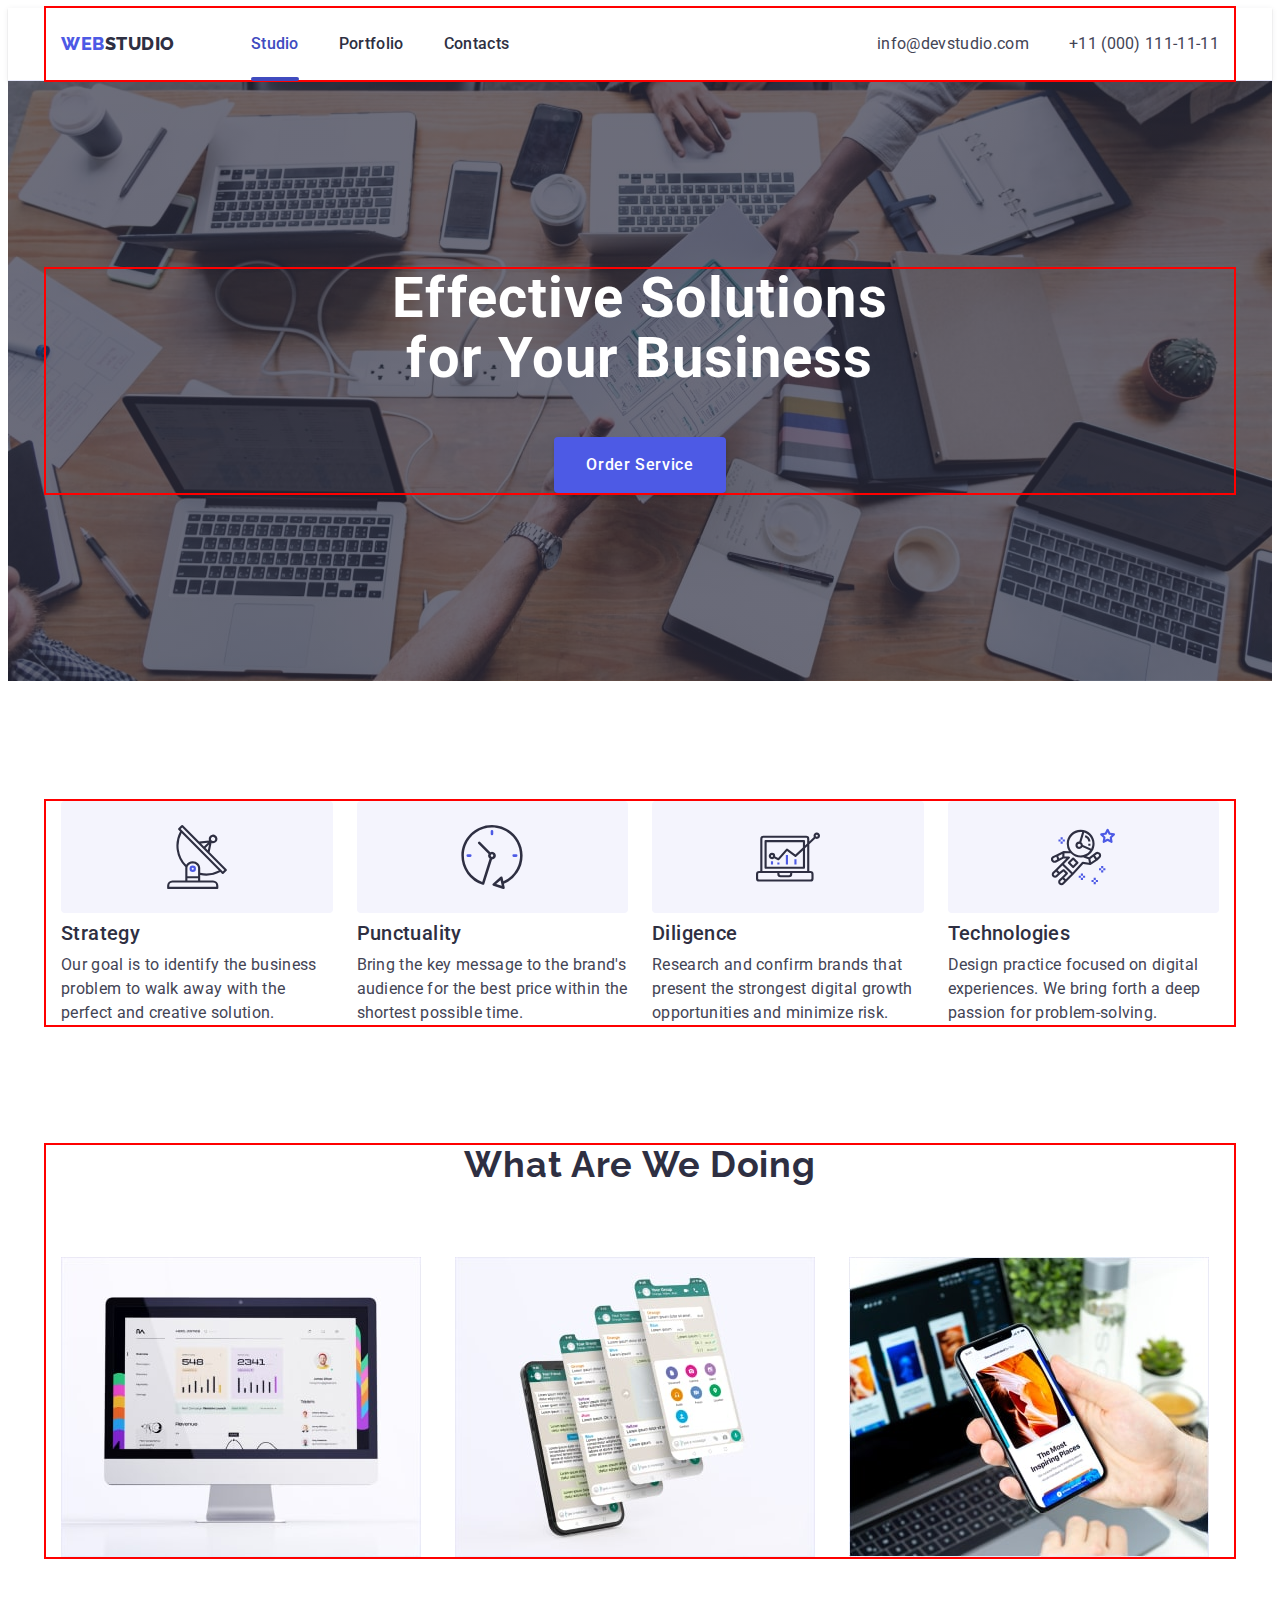
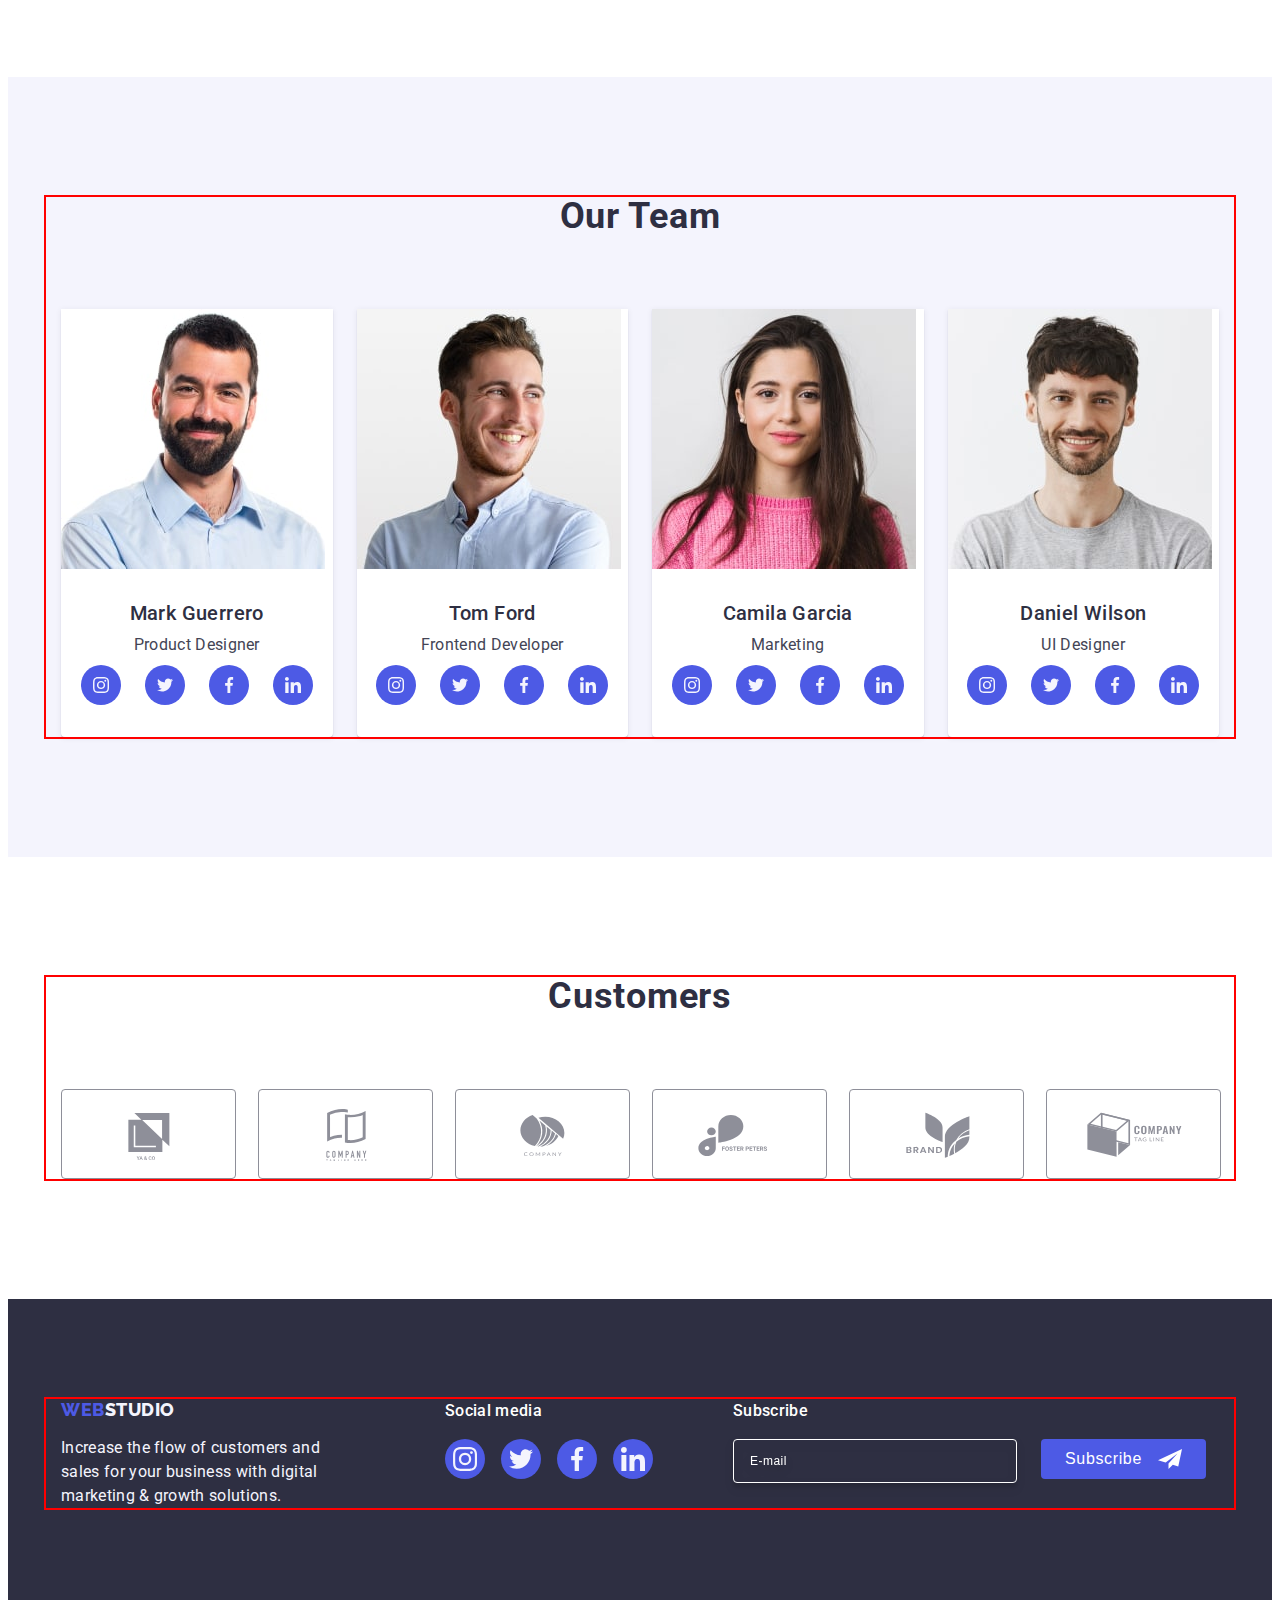
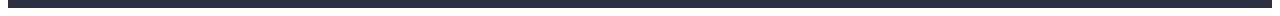
==== index.html @ 49666392 "6d/z" ====
<!DOCTYPE html>
<html lang="en">
  <head>
    <meta charset="UTF-8" />
    <meta name="viewport" content="width=device-width, initial-scale=1.0" />
    <title>WebStudio</title>
    <link
      rel="stylesheet"
      href="https://cdnjs.cloudflare.com/ajax/libs/modern-normalize/2.0.0/modern-normalize.min.css"
      integrity="sha512-4xo8blKMVCiXpTaLzQSLSw3KFOVPWhm/TRtuPVc4WG6kUgjH6J03IBuG7JZPkcWMxJ5huwaBpOpnwYElP/m6wg=="
      crossorigin="anonymous"
      referrerpolicy="no-referrer"
    />
    <link rel="preconnect" href="https://fonts.googleapis.com" />
    <link rel="preconnect" href="https://fonts.gstatic.com" crossorigin />
    <link
      href="https://fonts.googleapis.com/css2?family=Raleway:wght@800&family=Roboto:wght@400;500;700;900&display=swap"
      rel="stylesheet"
    />
    <link rel="stylesheet" href="./css/styles.css" />
  </head>
  <body>
    <header class="header">
      <div class="container header-conteiner">
        <nav class="header-navigation">
          <a href="./index.html" class="header-logo link">Web<span class="header-logo-accent">Studio</span></a>
          <ul class="header-menu-list list">
            <li class="header-menu-item navigation">
              <a class="header-menu-link link current" href="./index.html">Studio</a>
            </li>
            <li class="header-menu-item">
              <a class="header-menu-link-two link" href="./portfolio.html">Portfolio</a>
            </li>
            <li class="header-menu-item">
              <a class="header-menu-link-two link" href="">Contacts</a></li>
          </ul>
        </nav>
        <address class="header-address">
          <ul class="header-address-list list">
            <li><a class="header-address-link link" href="mailto:info@devstudio.com">info@devstudio.com</a></li>
            <li><a class="header-address-link link" href="tel:+110001111111">+11 (000) 111-11-11</a></li>
          </ul>
        </address>
      </div>
    </header>
    <main>
      <section class="hero">
        <div class="container">
            <h1 class="hero-title">Effective Solutions for Your Business</h1>
            <button type="button" class="hero-btn" data-modal-open>Order Service</button>
        </div>
      </section>
      <section class="advantages">
        <div class="container">
          <h2 class="visually-hidden">Advantages</h2>
          <ul class="advantages-list list">
            <li class="advantages-item">
              <div class="advantages-item-top">
                <svg class="advantages-item-icon" width="64" height="64">
                  <use href="./images/icons.svg#icon-antenna-1"></use>
                </svg>
              </div>
              <h3 class="advantages-subtitle">Strategy</h3>
              <p class="advantages-item-text">
                Our goal is to identify the business problem to walk away with
                the perfect and creative solution.
              </p>
            </li>
            <li class="advantages-item">
              <div class="advantages-item-top">
                <svg class="advantages-item-icon" width="64" height="64">
                  <use href="./images/icons.svg#icon-clock-1"></use>
                </svg>
              </div>
                <h3 class="advantages-subtitle">Punctuality</h3>
                <p class="advantages-item-text">
                  Bring the key message to the brand's audience for the best
                  price within the shortest possible time.
                </p>
            </li>
            <li class="advantages-item">
              <div class="advantages-item-top">
                <svg class="advantages-item-icon" width="64" height="64">
                  <use href="./images/icons.svg#icon-diagram-1"></use>
                </svg>
              </div> 
                <h3 class="advantages-subtitle">Diligence</h3>
                <p class="advantages-item-text">
                  Research and confirm brands that present the strongest digital
                  growth opportunities and minimize risk.
                </p>    
            </li>
            <li class="advantages-item">
              <div class="advantages-item-top">
                <svg class="advantages-item-icon" width="64" height="64">
                  <use href="./images/icons.svg#icon-astronaut-1"></use>
                </svg> 
              </div>
                <h3 class="advantages-subtitle">Technologies</h3>
                <p class="advantages-item-text">
                  Design practice focused on digital experiences. We bring forth a
                  deep passion for problem-solving.
                </p>
            </li>          
          </ul>
        </div>
      </section>
      <section class="portfolio">
        <div class="container">
          <h2 class="portfolio-title">What are we doing</h2>
          <ul class="portfolio-list list">
            <li class="portfolio-item">
              <img
                class="portfolio-img"
                src="./images/computer.jpg"
                alt="computer"
                width="360"
                height="300"
              />
            </li>
            <li class="portfolio-item">
              <img
                class="portfolio-img link"
                src="./images/phone.jpg"
                alt="phone"
                width="360"
                height="300"
              />
            </li>
            <li class="portfolio-item">
              <img
                class="portfolio-img"
                src="./images/laptop.jpg"
                alt="laptop"
                width="360"
                height="300"
              />
            </li>
          </ul>
        </div>
      </section>
      <section class="team">
        <div class="container">
          <h2 class="team-title">Our Team</h2>
          <ul class="team-list list">
            <li class="team-item">
              <img
                class="team-img"
                src="./images/worker-img-1.jpg"
                alt="Mark Guerrero"
                width="264"
                height="260"
              />
              <div class="team-conteiner">
                <h3 class="team-subtitle">Mark Guerrero</h3>
                <p class="team-item-text">Product Designer</p>
                <ul class="team-social-top">
                  <li class="team-social-item list">
                    <a class="team-social-link" href="https://www.instagram.com/">
                      <svg class="team-social-icon" width="16" height="16">
                        <use href="./images/icons.svg#icon-instagram-2"></use>
                      </svg>
                    </a>
                  </li>
                  <li class="team-social-item list">
                    <a class="team-social-link" href="https://www.twitter.com/">
                      <svg class="team-social-icon" width="16" height="16">
                        <use href="./images/icons.svg#icon-twitter-1"></use>
                      </svg>
                    </a>
                  </li>
                  <li class="team-social-item list">
                    <a class="team-social-link" href="https://www.facebook.com/">
                      <svg class="team-social-icon" width="16" height="16">
                        <use href="./images/icons.svg#icon-facebook-1"></use>
                      </svg>
                    </a>
                  </li>
                  <li class="team-social-item list">
                    <a class="team-social-link" href="https://www.linkedin.com/">
                      <svg class="team-social-icon" width="16" height="16">
                        <use href="./images/icons.svg#icon-linkedin-1"></use>
                      </svg>
                    </a>
                  </li>
                </ul>
              </div>
            </li>
            <li class="team-item">
              <img
                class="team-img"
                src="./images/worker-img-2.jpg"
                alt="Tom Ford"
                width="264"
                height="260"
              />
              <div class="team-conteiner">
                <h3 class="team-subtitle">Tom Ford</h3>
                <p class="team-item-text">Frontend Developer</p>
                 <ul class="team-social-top">
                  <li class="team-social-item list">
                    <a class="team-social-link" href="https://www.instagram.com/">
                      <svg class="team-social-icon" width="16" height="16">
                        <use href="./images/icons.svg#icon-instagram-2"></use>
                      </svg>
                    </a>
                  </li>
                  <li class="team-social-item list">
                    <a class="team-social-link" href="https://www.twitter.com/">
                      <svg class="team-social-icon" width="16" height="16">
                        <use href="./images/icons.svg#icon-twitter-1"></use>
                      </svg>
                    </a>
                  </li>
                  <li class="team-social-item list">
                    <a class="team-social-link" href="https://www.facebook.com/">
                      <svg class="team-social-icon" width="16" height="16">
                        <use href="./images/icons.svg#icon-facebook-1"></use>
                      </svg>
                    </a>
                  </li>
                  <li class="team-social-item list">
                    <a class="team-social-link" href="https://www.linkedin.com/">
                      <svg class="team-social-icon" width="16" height="16">
                        <use href="./images/icons.svg#icon-linkedin-1"></use>
                      </svg>
                    </a>
                  </li>
                </ul>
              </div>
            </li>
            <li class="team-item">
              <img
                class="team-img"
                src="./images/worker-img-3.jpg"
                alt="Camila Garcia"
                width="264"
                height="260"
              />
              <div class="team-conteiner">
                <h3 class="team-subtitle">Camila Garcia</h3>
                <p class="team-item-text">Marketing</p>
                <ul class="team-social-top">
                  <li class="team-social-item list">
                    <a class="team-social-link" href="https://www.instagram.com/">
                      <svg class="team-social-icon" width="16" height="16">
                        <use href="./images/icons.svg#icon-instagram-2"></use>
                      </svg>
                    </a>
                  </li>
                  <li class="team-social-item list">
                    <a class="team-social-link" href="https://www.twitter.com/">
                      <svg class="team-social-icon" width="16" height="16">
                        <use href="./images/icons.svg#icon-twitter-1"></use>
                      </svg>
                    </a>
                  </li>
                  <li class="team-social-item list">
                    <a class="team-social-link" href="https://www.facebook.com/">
                      <svg class="team-social-icon" width="16" height="16">
                        <use href="./images/icons.svg#icon-facebook-1"></use>
                      </svg>
                    </a>
                  </li>
                  <li class="team-social-item list">
                    <a class="team-social-link" href="https://www.linkedin.com/">
                      <svg class="team-social-icon" width="16" height="16">
                        <use href="./images/icons.svg#icon-linkedin-1"></use>
                      </svg>
                    </a>
                  </li>
                </ul>
              </div>
            </li>
            <li class="team-item">
              <img
                class="team-img"
                src="./images/worker-img-4.jpg"
                alt="Daniel Wilson"
                width="264"
                height="260"
              />
              <div class="team-conteiner">
                <h3 class="team-subtitle">Daniel Wilson</h3>
                <p class="team-item-text">UI Designer</p>
                <ul class="team-social-top">
                  <li class="team-social-item list">
                    <a class="team-social-link" href="https://www.instagram.com/">
                      <svg class="team-social-icon" width="16" height="16">
                        <use href="./images/icons.svg#icon-instagram-2"></use>
                      </svg>
                    </a>
                  </li>
                  <li class="team-social-item list">
                    <a class="team-social-link" href="https://www.twitter.com/">
                      <svg class="team-social-icon" width="16" height="16">
                        <use href="./images/icons.svg#icon-twitter-1"></use>
                      </svg>
                    </a>
                  </li>
                  <li class="team-social-item list">
                    <a class="team-social-link" href="https://www.facebook.com/">
                      <svg class="team-social-icon" width="16" height="16">
                        <use href="./images/icons.svg#icon-facebook-1"></use>
                      </svg>
                    </a>
                  </li>
                  <li class="team-social-item list">
                    <a class="team-social-link" href="https://www.linkedin.com/">
                      <svg class="team-social-icon" width="16" height="16">
                        <use href="./images/icons.svg#icon-linkedin-1"></use>
                      </svg>
                    </a>
                  </li>
                </ul>
              </div>
            </li>
          </ul>
        </div>
      </section>
      <section class="customers">
        <div class="container">
          <h2 class="customers-title">Customers</h2>
          <ul class="customers-list list">
            <li class="customers-item">
              <a class="customers-item-top" href="">
                <svg class="customers-item-icon" width="104" height="56">
                  <use href="./images/icons.svg#icon-Logo-1"></use>
                </svg>
              </a>
            </li>
            <li class="customers-item">
              <a class="customers-item-top" href="">
                <svg class="customers-item-icon" width="104" height="56">
                  <use href="./images/icons.svg#icon-Logo-2"></use>
                </svg>
              </a>
            </li>
            <li class="customers-item">
              <a class="customers-item-top" href="">
                <svg class="customers-item-icon" width="104" height="56">
                  <use href="./images/icons.svg#icon-Logo-3"></use>
                </svg>
              </a>
            </li>
            <li class="customers-item">
              <a class="customers-item-top" href="">
                <svg class="customers-item-icon" width="104" height="56">
                  <use href="./images/icons.svg#icon-Logo-4"></use>
                </svg>
              </a>
            </li>
            <li class="customers-item">
              <a class="customers-item-top" href="">
                <svg class="customers-item-icon" width="104" height="56">
                  <use href="./images/icons.svg#icon-Logo-5"></use>
                </svg>
              </a>
            </li>
            <li class="customers-item">
              <a class="customers-item-top" href="">
                <svg class="customers-item-icon" width="104" height="56">
                  <use href="./images/icons.svg#icon-Logo-6"></use>
                </svg>
              </a>
            </li>                   
          </ul>
        </div>
      </section>
    </main>
    <footer class="footer">
      <div class="footer-conteiner">
        <div class="footer-container-one"> 
          <a href="./index.html" class="footer-logo link"
            >Web<span class="footer-logo-accent">Studio</span></a
          >
          <p class="footer-text">
            Increase the flow of customers and sales for your business with
            digital marketing & growth solutions.
          </p> 
        </div>
          <div class="footer-conteiner-two">
            <p class="footer-title-social">Social media</p>
            <ul class="footer-social-list list">
              <li class="footer-social-item">
                <a class="footer-social-link link" href="">
                  <svg class="footer-imag-icon" width="24" height="24">
                    <use href="./images/icons.svg#icon-instagram-2"></use>
                  </svg>
                </a>
              </li>
              <li class="footer-social-item">
                <a class="footer-social-link link" href="">
                  <svg class="footer-imag-icon" width="24" height="24">
                    <use href="./images/icons.svg#icon-twitter-1"></use>
                  </svg>
                </a>
              </li>
              <li class="footer-social-item">
                <a class="footer-social-link link" href="">
                  <svg class="footer-imag-icon" width="24" height="24">
                    <use href="./images/icons.svg#icon-facebook-1"></use>
                  </svg>
                </a>
              </li>
              <li class="footer-social-item">
                <a class="footer-social-link link" href="">
                  <svg class="footer-imag-icon" width="24" height="24">
                    <use href="./images/icons.svg#icon-linkedin-1"></use>
                  </svg>
                </a>
              </li>
            </ul>
          </div> 
          <div class="footer-conteiner-form">
            <p class="footer-form-text">Subscribe</p> 
            <form class="footer-form">
              <label aria-label="footer email input" class="footer-input-label">
                <input type="email"
                name="footer-mail"
                class="footer-input"
                placeholder="E-mail" /></label>
              <button type="submit" class="footer-btn">Subscribe
                <svg class="footer-btn-icon" width="24" height="24">
                  <use href="./images/icons.svg#icon-Frame-3"></use>
                </svg> 
              </button>
            </form> 
          </div>     
      </div>
    </footer>
    <div class="backdrow is-hidden" data-modal>
      <div class="modal">
        <button type="button" class="modal-close-btn" data-modal-close>
          <svg class="close-icon" width="8" height="8">
            <use href="./images/icons.svg#icons-close-black"></use>
          </svg>
        </button>
        <p class="modal-title">Leave your contacts and we will call you back</p>
        <form action="#" class="modal-form">
          <div class="modal-field">
            <label for="user-name" class="modal-label">Name</label> 
            <div class="modal-input-wrap">
                <input 
                  type="text" 
                  class="modal-input" 
                  name="user-name" 
                  placeholder="Name" 
                  required
                  minlength="2"
                  maxlength="10"
                  id="user-name"
                  />
                  <svg class="modal-icon" width="18" height="24">
                    <use href="./images/icons.svg#icon-person-black-18dp-1"></use>
                  </svg>
              </div>
          </div>
          <div class="modal-field">
            <label for="user-phone" class="modal-label">Phone</label>
            <div class="modal-input-wrap">
                <input 
                  type="tel" 
                  class="modal-input" 
                  name="user-phone"
                  placeholder="Phone" 
                  required
                  minlength="2"
                  maxlength="10"
                  id="user-phone"
                  />
                  <svg class="modal-icon" width="18" height="24">
                    <use href="./images/icons.svg#icon-phone-black-18dp-1"></use>
                  </svg>
             </div>
         </div>
         <div class="modal-field">
            <label for="user-email" class="modal-label">Email</label>
              <div class="modal-input-wrap">
                <input 
                  type="email" 
                  class="modal-input"
                  name="user-email"
                  placeholder="Email" 
                  required
                  minlength="2"
                  maxlength="10"
                  id="user-email"  
                  />
                  <svg class="modal-icon" width="18" height="24">
                    <use href="./images/icons.svg#icon-email-black-18dp-1"></use>
                  </svg>
              </div>
          </div>
          <div class="modal-field-textarea">
            <label for="user-comment" class="modal-label">Comment</label>
              <textarea 
                name="user-comment" 
                id="user-comment" 
                class="modal-comment" 
                placeholder="Text input"></textarea>
          </div>
          <div class="modal-field-checkbox">
            <input
            type="checkbox"
            id="user-privacy"
            name="user-privacy" 
            value="true"
            class="modal-check visually-hidden"
            />
            <label for="user-privacy" class="modal-check-text">
              <span class="modal-user-privacy-span">
                <svg class="check-icon" width="10" height="8">
                  <use href="./images/icons.svg#icon-Vector"></use>
                </svg>
              </span>
              I accept the terms and conditions of the <a href="" class="modal-check-link">Privacy Policy</a></label>
          </div>
          <button type="submit" class="modal-btn">Send</button>
        </form>
      </div>
    </div>
    <script src="./js/modal.js"></script>
  </body>
</html>
---- css/styles.css ----
:root {
  /* Fonts */
  --primary-font: "Roboto", sans-serif;
  --secondary-font: "Raleway", sans-serif;

  /* Colors */
  --iris-cl: #4d5ae5;
  --ocean-cl: #404bbf;
  --navy-blue-cl: #2e2f42;
  --green-cl: #31d0aa;
  --main-cl: #434455;
  --light-slate-cl: #8e8f99;
  --cornflower-cl: #e7e9fc;
  --cloud-cl: #f4f4fd;
  --navy-blue-modal-cl: #2e2f42;
  --grey-cl: #2e2f42;
  --white-cl: #ffffff;
  --dairy-cl: #fcfcfc;
}

body {
  font-family: var(--primary-font);
  color: var(--main-cl);
  background-color: var(--white-cl);
}

.link {
  text-decoration: none;
  color: currentColor;
}
.list {
  list-style-type: none;
}
p, h1, h2, h3, h4, h5, h6 {
  margin-top: 0;
  margin-bottom: 0;
}
img {
  display: block;
}
ul, ol {
  padding-left: 0;
  margin-top: 0;
  margin-bottom: 0;
}
/*! -------------STYLES--------------------------- */
.container {
  width: 100%;
  max-width: 1158px;
  padding-left: 15px;
  padding-right: 15px;
  margin: 0 auto;
  outline: 2px solid red;
}
/*! -------------HEADER--------------------------- */
.header {
 border-bottom: 1px solid var(--cornflower-cl);
 box-shadow: 0px 2px 1px rgba(46, 47, 66, 0.08), 0px 1px 1px rgba(46, 47, 66, 0.16), 0px 1px 6px rgba(46, 47, 66, 0.08); 
}
.header-navigation {
  display: flex;
  align-items: center;
}
.header-conteiner {
  display: flex;
  align-items: center;
}

.header-logo {
color: var(--iris-cl);
font-family: var(--secondary-font);
font-size: 18px;
font-weight: 800;
line-height: 1.17;
letter-spacing: 0.03em;
text-transform: uppercase;
margin-right: 76px;
}

.header-logo-accent {
color: var(--navy-blue-modal-cl);
}
.header-menu-list {
display: flex;
gap: 40px;
}
.header-menu-item {
}

.header-menu-link {
  color: var(--ocean-cl);
  font-size: 16px;
  font-weight: 500;
  line-height: 1.5;
  letter-spacing: 0.02em;
  padding-top: 24px;
  padding-bottom: 24px;
  display: block;
  position: relative;
  transition: color 250ms cubic-bezier(0.4, 0, 0.2, 1);
}
.header-menu-link-two {
  color: var(--grey-cl);
  font-size: 16px;
  font-weight: 500;
  line-height: 1.5;
  letter-spacing: 0.02em;
  padding-top: 24px;
  padding-bottom: 24px;
  display: block;
  position: relative;
  transition: color 250ms cubic-bezier(0.4, 0, 0.2, 1);
}

.current::after{
  content: "";
  position: absolute;
  left: 0;
  bottom: -1px;
  background-color: var(--ocean-cl);
  border-radius: 2px;
  width: 100%;
  height: 4px;
}
.current {
position: relative;
display: block;
color: var(-ocean-cl);
transition-property: color 250ms cubic-bezier(0.4, 0, 0.2, 1);
}

.header-menu-link:hover {
  color: var(--ocean-cl);
  }
.header-menu-link:focus {
    color: var(--ocean-cl);
  }

.header-address-link:hover {
color: var(--ocean-cl);
}
.header-address-link:focus {
  color: var(--ocean-cl);
}
.header-address {
  font-style: normal;
  margin-left: auto; 
}
.header-address-list {
  display: flex;
  gap: 40px;
}
.header-address-link {
  color: var(--slate-cl);
  font-size: 16px;
  line-height: 1.5;
  letter-spacing: 0.02em;
  transition: color 250ms cubic-bezier(0.4, 0, 0.2, 1);
}

/*! -------------HERO--------------------------- */

.hero {
  max-width: 1440px;
  margin: 0 auto;
  background-color: var(--navy-blue-modal-cl);
  padding: 188px 0px; 
  background-image: linear-gradient(rgba(46, 47, 66, 0.70), rgba(46, 47, 66, 0.70)), url(../images/hero-bg.jpg);
  background-repeat: no-repeat;
  background-position: center;
  background-size: cover;
}

.hero-title {
  color: var(--white-cl);
  text-align: center;
  font-size: 56px;
  line-height: 1.07;
  letter-spacing: 0.02em;
  margin-bottom: 48px;
  max-width: 496px;
  margin-right: auto;
  margin-left: auto;
}
.hero-btn {
  background-color: var(--iris-cl);
  color: var(--white-cl);
  font-family: var(--primary-font);
  font-size: 16px;
  font-weight: 500;
  line-height: 1.5;
  letter-spacing: 0.04em;
  cursor: pointer; 
  display: block;
  margin: 0 auto;
  padding: 16px 32px;
  border-radius: 4px;
  box-shadow: 0px 4px 4px 0px rgba(0, 0, 0, 0.15);
  border: none;
  min-width: 169px;
  transition: background-color 250ms cubic-bezier(0.4, 0, 0.2, 1);
}

.hero-btn:hover {
  background-color: var(--ocean-cl);
  }
  
.hero-btn:focus {
  background-color: var(--ocean-cl);
}

/*! -------------advantages--------------------------- */
.advantages {
  padding-top: 120px;
  padding-bottom: 120px;
}

.visually-hidden {
position: absolute;
width: 1px;
height: 1px;
margin: -1px;
border: 0;
padding: 0;
white-space: nowrap;
clip-path: inset(100%);
clip: rect(0 0 0 0);
overflow: hidden;
}

.advantages-list {
  display: flex;
  gap: 24px;
}
.advantages-item {
  width: calc((100% - 3 * 24px )/ 4); 
}
.advantages-item-top {
  width: 100%;
  height: 112px;
  display: flex;
  align-items: center;
  justify-content: center;
  border-radius: 4px;
  background: var(--cloud-cl);
  margin-bottom: 8px;
}
.advantages-subtitle {
  color: var(--navy-blue-modal-cl);
  font-size: 20px;
  font-weight: 500;
  line-height: 1.2;
  letter-spacing: 0.02em;
  margin-bottom: 8px;
}
.advantages-item-text {
  color: var(--slate-cl);
  font-size: 16px;
  font-weight: 400;
  line-height: 1.5;
  letter-spacing: 0.02em;
}
/*! -------------portfolio------------------------- */

.portfolio {
padding-bottom: 120px;
}
.portfolio-title {
  color: var(--navy-blue-modal-cl);
  text-align: center;
  font-family: var(--secondary-font);
  font-size: 36px;
  line-height: 1.11;
  letter-spacing: 0.02em;
  text-transform: capitalize;
  margin-bottom: 72px;
  margin-right: auto;
  margin-left: auto;
}
.portfolio-list {
  display: flex;
  gap: 24px;
  
}
.portfolio-item {
display: inline-flex;
flex-direction: column;
align-items: flex-start;
width: calc((100% - 2 * 24px )/ 3); 
}
.portfolio-img {
}

/*! -------------team------------------------- */
.team {
  background-color: var(--cloud-cl);
  padding-top: 120px;
  padding-bottom: 120px;
}
.team-title {
  color: var(--navy-blue-modal-cl);
  text-align: center;
  font-size: 36px;
  line-height: 1.11;
  letter-spacing: 0.02em;
  text-transform: capitalize;
  margin-bottom: 72px;
}
.team-list {
  display: flex;
  flex-wrap: wrap;
  gap: 24px;
}
.team-item {
  width: calc((100% - 3 * 24px )/ 4); 
  background-color: var(--white-cl);
  border-radius: 0px 0px 4px 4px;
  box-shadow: 0px 2px 1px 0px rgba(46, 47, 66, 0.08), 0px 1px 1px 0px rgba(46, 47, 66, 0.16), 0px 1px 6px 0px rgba(46, 47, 66, 0.08);
}
.team-img {

}

.team-conteiner {
  display: block;
  padding-top: 32px;
  padding-bottom: 32px;
}

.team-subtitle {
  color: var(--navy-blue-modal-cl);
  text-align: center;
  font-size: 20px;
  font-weight: 500;
  line-height: 1.2;
  letter-spacing: 0.02em;
  margin-bottom: 8px;
}
.team-item-text {
  color: var(--main-cl);
  text-align: center;
  font-size: 16px;
  line-height: 1.5;
  letter-spacing: 0.02em;
  margin-bottom: 8px;
}
.team-social-top {
  display: flex;
  flex-wrap: wrap;
  justify-content: center;
  gap: 24px;
}
.team-social-item {
  width: 40px;
  height: 40px;
}
.team-social-link {
  width: 100%;
  height: 100%;
  border-radius: 50%;
  display: flex;
  align-items: center;
  justify-content: center;
  background-color: var(--iris-cl);
  transition: background-color 250ms cubic-bezier(0.4, 0, 0.2, 1);
}
.team-social-link:hover,
.team-social-link:focus {
  background-color: var(--ocean-cl);
  }
.team-social-icon {
  fill: var(--cloud-cl);
}

/*! -------------customers------------------------- */
.customers {
  background-color: var(--white-cl);
  padding-top: 120px;
  padding-bottom: 120px;
}
.customers-title {
  color: var(--navy-blue-modal-cl);
  text-align: center;
  font-size: 36px;
  line-height: 1.11;
  letter-spacing: 0.02em;
  text-transform: capitalize;
  margin-bottom: 72px;
}
.customers-list {
  display: flex;
  flex-wrap: wrap;
  gap: 24px;
}

.customers-item {
  width: calc((100% - 5 * 24px )/ 6);
}
.customers-item-top {
  width: 100%;
  height: 88px;
  display: flex;
  align-items: center;
  justify-content: center;
  border-radius: 4px;
  border: 1px solid var(--light-slate-cl);
  color: var( --light-slate-cl);
  transition: border-color 250ms cubic-bezier(0.4, 0, 0.2, 1), color 250ms cubic-bezier(0.4, 0, 0.2, 1); 
}
.customers-item-top:hover,
.customers-item-top:focus {
 color: var(--ocean-cl); 
 border-color: var(--ocean-cl);
}

.customers-item-icon {
  flex-shrink: 0;
  fill: currentColor;
}

/*! -------------footer------------------------- */
.footer {
  background-color: var(--navy-blue-modal-cl);
  padding-top: 100px;
  padding-bottom: 100px;
}
.footer-conteiner {
  width: 100%;
  max-width: 1158px;
  padding-left: 15px;
  padding-right: 15px;
  margin: 0 auto;
  outline: 2px solid red;
  display: flex;
  align-items: baseline;
}

.footer-container-one{
  margin-right: 120px;
}

.footer-conteiner-two {
  margin-right: 80px;
}
.footer-conteiner-form {
}
.footer-form {
  display: flex;
  gap: 24px;
}

.footer-form-text {
color: var(--white-cl);
font-size: 16px;
font-weight: 500;
line-height: 1.5;
letter-spacing: 0.02em;
margin-bottom: 16px;
}
.footer-input-label {
}

.footer-input {
width: 264px;
height: 40px;
border-radius: 4px;
border: 1px solid var(--white, #FFF);
box-shadow: 0px 4px 4px 0px rgba(0, 0, 0, 0.15);
background-color: transparent;
font-size: 12px;
line-height: 1.5;
letter-spacing: 0.04em;
padding-left: 16px;
filter: drop-shadow(0px 4px 4px rgba(0, 0, 0, 0.15)); 
color: var(--white-cl);

}

.footer-input::placeholder {
color: var(--white-cl);
}
.footer-logo {
  color: var(--iris-cl);
  font-family: var(--secondary-font);
  font-size: 18px;
  font-style: normal;
  font-weight: 800;
  line-height: 1.17; 
  letter-spacing: 0.54px;
  text-transform: uppercase;
  max-width: 115px;
  display: inline-block;
  margin-bottom: 16px;
}
.footer-logo-accent {
  color: var(--cloud-cl);
}
.footer-text {
  color: var(--cloud-cl);
  font-size: 16px;
  line-height: 1.5;
  letter-spacing: 0.02em;
  max-width: 264px;
}
.footer-container-logo {
  display: flex;
}
.container-social {

}

.footer-title-social {
font-family: var(--primary-font);
font-size: 16px;
font-weight: 500;
line-height: 1.5;
letter-spacing: 0.02em;
color: var(--white-cl);
margin-bottom: 16px;
}

.footer-social-list {
  display: flex;
  gap: 16px;
}
.footer-social-item {
  width: 40px;
  height: 40px;
}
.footer-social-link {
  width: 100%;
  height: 100%;
  background-color: var(--iris-cl);
  border-radius: 50%;
  display: flex;
  align-items: center;
  justify-content: center;
  transition: background-color 250ms cubic-bezier(0.4, 0, 0.2, 1);
}
.footer-social-link:hover,
.footer-social-link:focus {
  background-color: var(--green-cl);
}
.footer-imag-icon {
  fill: var(--cloud-cl);
}

.footer-btn {
  min-width: 165px;
  height: 40px;
  border-radius: 4px;
  background-color: var(--iris-cl); 
  color: var(--white-cl);
  display: inline-flex;
  padding: 8px 24px;
  justify-content: center;
  align-items: center;
  font-size: 16px;
  font-weight: 500;
  line-height: 1.5;
  letter-spacing: 0.04em;
  cursor: pointer;
  border: none;
}
.footer-btn-icon {
  margin-left: 16px;
  fill: var(--white-cl);
}
/*! -------------portf------------------------- */

.portf {
  padding: 96px 0 120px 0;
}
.portf-list {
  display: flex;
  justify-content: center; 
  gap: 24px;
  margin-bottom: 72px;
}
.portfolio-list-style-last {
  margin-right: 0px;
}

.portf-btn-one {
background-color: var(--cloud-cl);
color: var( --iris-cl);
text-align: center;
font-family: var(--primary-font);
font-size: 16px;
font-weight: 500;
line-height: 1.5;
letter-spacing: 0.04em;
cursor: pointer;
padding-top: 12px; 
padding-bottom: 12px; 
padding-left: 24px; 
padding-right: 24px;
border: 1px solid var(--cornflower-cl);
transition: color 250ms cubic-bezier(0.4, 0, 0.2, 1), background-color 250ms cubic-bezier(0.4, 0, 0.2, 1), border-color 250ms cubic-bezier(0.4, 0, 0.2, 1), box-shadow 250ms cubic-bezier(0.4, 0, 0.2, 1);
}
.portf-btn-one:hover {
  color: var(--white-cl);
  background-color: var(--ocean-cl);
  border: 1px solid transparent;
  box-shadow: 0px 3px 1px rgba(0, 0, 0, 0.1), 0px 2px 1px rgba(0, 0, 0, 0.08), 0px 2px 2px rgba(0, 0, 0, 0.12);
  }
.portf-btn-one:focus {
  color: var(--white-cl);
  background-color: var(--ocean-cl);
  border: 1px solid transparent;
  border-radius: 4px;
  box-shadow: 0px 3px 1px rgba(0, 0, 0, 0.1), 0px 2px 1px rgba(0, 0, 0, 0.08), 0px 2px 2px rgba(0, 0, 0, 0.12);
  }

.portf-list-nty {
  display: flex;
  flex-wrap: wrap;
  gap: 48px 24px;
}
.portf-item-conteiner {
  width: calc((100% - 2 * 24px )/ 3);
}
.portf-item {
  display: block;
  transition: box-shadow 250ms cubic-bezier(0.4, 0, 0.2, 1);
}
.portf-item-cover-wrap {
  position: relative;
  overflow: hidden;
}
.portf-img {
  text-align: center;
  transition: box-shadow 250ms cubic-bezier(0.4, 0, 0.2, 1);
}
.portf-item-cover-text {
color: var(--cloud-cl);
font-size: 16px;
line-height: 1.5;
letter-spacing: 0.02em;
position: absolute;
top: 0;
padding: 40px 32px;
background-color: var(--iris-cl);
height: 100%;
transform: translateY(100%); 
transition: transform 250ms cubic-bezier(0.4, 0, 0.2, 1);
}

.portf-item:hover .portf-item-cover-text,
.portf-item:focus .portf-item-cover-text {
  transform: translateY(0%);
}

.portf-item:hover,
.portf-item:focus {
  box-shadow: 0px 1px 6px rgba(46, 47, 66, 0.08), 0px 1px 1px rgba(46, 47, 66, 0.16), 0px 2px 1px rgba(46, 47, 66, 0.08); 
}

.portf-subtitle {
background-color: var(--white-cl);
color: var(--grey-cl);
font-family: var(--primary-font);
font-size: 20px;
font-weight: 500;
line-height: 1.2;
letter-spacing: 0.02em;
text-align: left;
margin-bottom: 8px;
}
.portf-item-text {
background-color: var(--white-cl); 
color: var(--main-cl);
font-size: 16px;
line-height: 1.5; 
letter-spacing: 0.02em;
text-align:nleft;
}
.conteiner-portf-item {
  display: block;
  padding: 32px 16px;
  border: 1px solid var(--cornflower-cl);
  border-top: none;
}

/*! -------------modal------------------------- */
.backdrow {
  position: fixed;
  width: 100%;
  height: 100%;
  background-color: rgba(46, 47, 66, 0.4);
  top: 0;
  transition: opacity 250ms cubic-bezier(0.4, 0, 0.2, 1), visibility 250ms cubic-bezier(0.4, 0, 0.2, 1);
}
.close-icon {
  fill: var(--navy-blue-cl);
  transition: transform ;
}

.backdrow.is-hidden .modal {
  transform:  translate(-50%, -50%) scale(0);
}
.modal {
  width: 408px;
  min-height: 584px;
  background-color: var(--dairy-cl);
  border-radius: 4px;
  position: absolute;
  top: 50%;
  left: 50%;
  box-shadow: 0px 1px 1px rgba(0, 0, 0, 0.14), 0px 1px 3px rgba(0, 0, 0, 0.12), 0px 2px 1px rgba(0, 0, 0, 0.2);
  transform: translate(-50%, -50%) scale(1);
  transition: transform 250ms cubic-bezier(0.4, 0, 0.2, 1);
  padding: 72px 24px 24px 24px;
}
.modal-title {  
margin-bottom: 16px;
color: var(--navy-blue-cl);
text-align: center;
font-size: 16px;
font-weight: 500;
line-height: 1.5;
letter-spacing: 0.02em;
}
.modal-form {
}
.modal-field {
   margin-bottom: 8px;
}
.modal-field-textarea {
  margin-bottom: 16px;
}

.modal-field-checkbox {
  margin-bottom: 24px;
}
.modal-input {
  width: 100%;
  height: 40px;
  background-color: transparent;
  border-radius: 4px;
  border: 1px solid var(--navy-blue-modal-cl, rgba(46, 47, 66, 0.40));
  padding-left: 38px;
  padding-right: 24px;
  outline: transparent;
  transition: border-color 250ms cubic-bezier(0.4, 0, 0.2, 1); 
  border: 1px solid rgba(46, 47, 66, 0.4); 
}
.modal-input:focus {
  border-color: var(--iris-cl);
}
.modal-input:focus + .modal-icon {
  fill: var(--iris-cl);
}
.modal-label {
color: var(--light-slate-cl);
font-size: 12px;
line-height: 1.17; 
letter-spacing: 0.04em;
width: 34px;
height: 14px;
margin-bottom: 4px;
display: block;
}
.modal-input-wrap {
  position: relative;
}
.modal-icon {
  fill: var(--navy-blue-cl);
  position: absolute;
  left: 16px;
  top: 50%;
  transform: translateY(-50%);
  transition: fill 250ms cubic-bezier(0.4, 0, 0.2, 1);
}
.modal-comment {
  width: 100%;
  height: 120px;
  background-color: transparent;
  border-radius: 4px;
  padding: 8px 16px;
  outline: transparent;
  transition: border-color 250ms cubic-bezier(0.4, 0, 0.2, 1);  
  resize: none;
  font-size: 12px;
  line-height: 1.17;
  letter-spacing: 0.04em;
  color: rgba(46, 47, 66, 0.4);
  border: 1px solid rgba(46, 47, 66, 0.4);
}
.modal-comment:focus {
  border-color: var(--iris-cl);
}

.modal-check {
}
.modal-check-text {
color: var(--light-slate-cl);
font-size: 12px;
line-height: 1.17; /* 116.667% */
letter-spacing: 0.04em;
}

.modal-check-link {
  text-decoration-line: underline;
  color: var(--iris-cl);
  margin-left: 5px;
}
.modal-check-text span {
display: inline-flex;
width: 16px;
height: 16px;
margin-right: 12px;
align-items: center;
justify-content: center;
fill: transparent;
border: 1px solid rgba(46, 47, 66, 0.4);
border-radius: 2px; 
transition: background-color 250ms cubic-bezier(0.4, 0, 0.2, 1), border 250ms cubic-bezier(0.4, 0, 0.2, 1), fill 250ms cubic-bezier(0.4, 0, 0.2, 1);

}
.check-icon {
}
.modal-check:checked + .modal-check-text span {
 background-color: var(--ocean-cl);
 border: none;
 fill: var(--cloud-cl);
}

.modal-btn {
  background-color: var(--iris-cl);
  color: var(--white-cl);
  font-family: var(--primary-font);
  font-size: 16px;
  font-weight: 500;
  line-height: 1.5;
  letter-spacing: 0.04em;
  cursor: pointer; 
  display: block;
  margin: 0 auto;
  padding: 16px 32px;
  border-radius: 4px;
  box-shadow: 0px 4px 4px 0px rgba(0, 0, 0, 0.15);
  border: none;
  min-width: 169px;
  transition: background-color 250ms cubic-bezier(0.4, 0, 0.2, 1);
}

.modal-close-btn { 
  position: absolute;
  top: 24px;
  right: 24px;
  width: 24px;
  height: 24px;
  border-radius: 50%;
  display: flex; 
  align-items: center;
  justify-content: center;
  background-color: var(--cornflower-cl); 
  border: 1px solid rgba(0, 0, 0, 0.1); 
  padding: 0;
  cursor: pointer;
  transition: background-color 250ms cubic-bezier(0.4, 0, 0.2, 1), border 250ms cubic-bezier(0.4, 0, 0.2, 1);
}



.modal-close-btn:hover,
.modal-close-btn:focus {
  background-color: var(--ocean-cl);
  border: none;
}

.modal-close-btn:hover .close-icon,
.modal-close-btn:focus .close-icon {
  fill: var(--white-cl);
}
.close-icon {
  transition: fill 250ms cubic-bezier(0.4, 0, 0.2, 1);
}

.is-hidden {
  opacity: 0;
  visibility: hidden;
  pointer-events: none; 
}
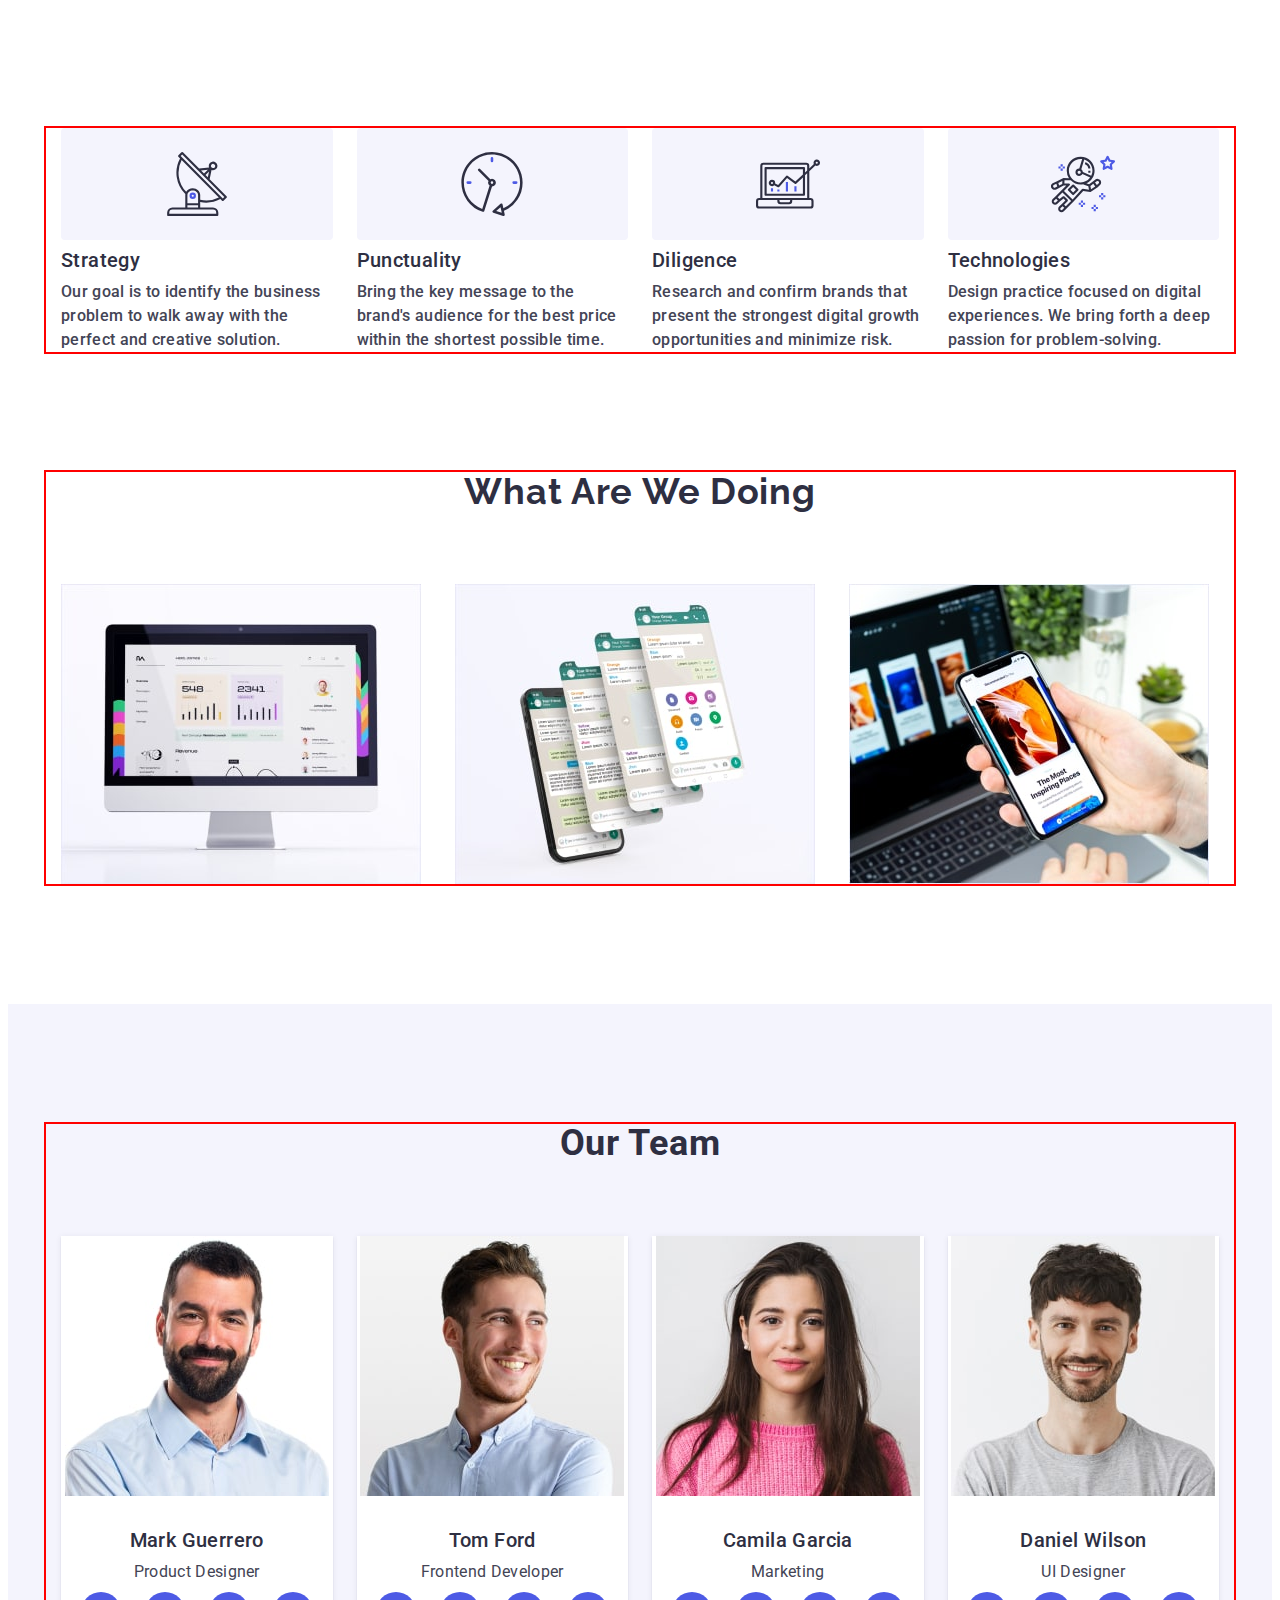
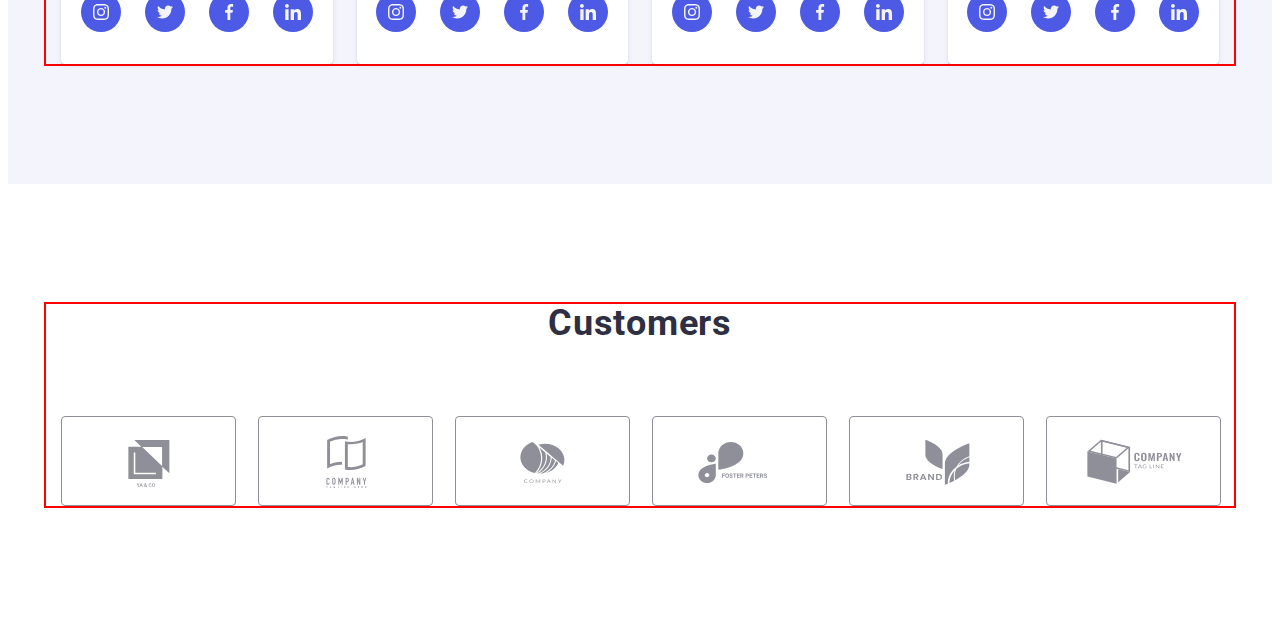
==== commit a367c60d: "1" ====
--- a/index.html
+++ b/index.html
@@ -18,9 +18,10 @@
       rel="stylesheet"
     />
     <link rel="stylesheet" href="./css/styles.css" />
+    <link rel="stylesheet" href="./css/media.css" />
   </head>
   <body>
-    <header class="header">
+    <!-- <header class="header">
       <div class="container header-conteiner">
         <nav class="header-navigation">
           <a href="./index.html" class="header-logo link">Web<span class="header-logo-accent">Studio</span></a>
@@ -42,14 +43,14 @@
           </ul>
         </address>
       </div>
-    </header>
-    <main>
-      <section class="hero">
+    </header> -->
+    <main> 
+      <!-- <section class="hero">
         <div class="container">
             <h1 class="hero-title">Effective Solutions for Your Business</h1>
             <button type="button" class="hero-btn" data-modal-open>Order Service</button>
         </div>
-      </section>
+      </section>  -->
       <section class="advantages">
         <div class="container">
           <h2 class="visually-hidden">Advantages</h2>
@@ -368,7 +369,7 @@
         </div>
       </section>
     </main>
-    <footer class="footer">
+    <!-- <footer class="footer">
       <div class="footer-conteiner">
         <div class="footer-container-one"> 
           <a href="./index.html" class="footer-logo link"
--- a/css/styles.css
+++ b/css/styles.css
@@ -211,8 +211,8 @@
 
 /*! -------------advantages--------------------------- */
 .advantages {
-  padding-top: 120px;
-  padding-bottom: 120px;
+  padding-top: 96px;
+  padding-bottom: 96px;
 }
 
 .visually-hidden {
@@ -230,10 +230,11 @@
 
 .advantages-list {
   display: flex;
-  gap: 24px;
+  gap: 72px;
+  flex-wrap: wrap;
 }
 .advantages-item {
-  width: calc((100% - 3 * 24px )/ 4); 
+  /* width: calc((100% - 3 * 24px )/ 4);  */
 }
 .advantages-item-top {
   width: 100%;
@@ -244,19 +245,21 @@
   border-radius: 4px;
   background: var(--cloud-cl);
   margin-bottom: 8px;
+  display: none;
 }
 .advantages-subtitle {
   color: var(--navy-blue-modal-cl);
-  font-size: 20px;
-  font-weight: 500;
-  line-height: 1.2;
+  font-size: 36px;
+  line-height: 1.11;
   letter-spacing: 0.02em;
   margin-bottom: 8px;
+  text-align: center;
+  text-transform: capitalize;
 }
 .advantages-item-text {
   color: var(--slate-cl);
   font-size: 16px;
-  font-weight: 400;
+  font-weight: 500;
   line-height: 1.5;
   letter-spacing: 0.02em;
 }
@@ -264,6 +267,7 @@
 
 .portfolio {
 padding-bottom: 120px;
+display: none;
 }
 .portfolio-title {
   color: var(--navy-blue-modal-cl);
@@ -280,7 +284,6 @@
 .portfolio-list {
   display: flex;
   gap: 24px;
-  
 }
 .portfolio-item {
 display: inline-flex;
@@ -294,8 +297,8 @@
 /*! -------------team------------------------- */
 .team {
   background-color: var(--cloud-cl);
-  padding-top: 120px;
-  padding-bottom: 120px;
+  padding-top: 96px;
+  padding-bottom: 96px;
 }
 .team-title {
   color: var(--navy-blue-modal-cl);
@@ -309,16 +312,18 @@
 .team-list {
   display: flex;
   flex-wrap: wrap;
-  gap: 24px;
+  gap: 72px;
 }
 .team-item {
-  width: calc((100% - 3 * 24px )/ 4); 
+  width: 100%;
+  /* width: calc((100% - 3 * 24px )/ 4);  */
   background-color: var(--white-cl);
   border-radius: 0px 0px 4px 4px;
   box-shadow: 0px 2px 1px 0px rgba(46, 47, 66, 0.08), 0px 1px 1px 0px rgba(46, 47, 66, 0.16), 0px 1px 6px 0px rgba(46, 47, 66, 0.08);
+  text-align: center;
 }
 .team-img {
-
+  margin: 0 auto;
 }
 
 .team-conteiner {
@@ -375,8 +380,8 @@
 /*! -------------customers------------------------- */
 .customers {
   background-color: var(--white-cl);
-  padding-top: 120px;
-  padding-bottom: 120px;
+  padding-top: 96px;
+  padding-bottom: 96px;
 }
 .customers-title {
   color: var(--navy-blue-modal-cl);
@@ -390,11 +395,13 @@
 .customers-list {
   display: flex;
   flex-wrap: wrap;
-  gap: 24px;
+  gap: 16px;
 }
 
 .customers-item {
-  width: calc((100% - 5 * 24px )/ 6);
+  width: 100%;
+  /* width: calc((100% - 5 * 24px )/ 6); */
+  width: calc((100% - 16px )/ 2)
 }
 .customers-item-top {
   width: 100%;
@@ -883,3 +890,6 @@
   visibility: hidden;
   pointer-events: none; 
 }
+
+/*! -------------BREK_POINT------------------------- */
+
--- a/css/media.css
+++ b/css/media.css
@@ -0,0 +1,113 @@
+@media screen and (min-width: 428px) {
+  .container {
+    max-width: 396px;
+  }
+  .team > .container {
+    max-width: 294px;
+  }
+}
+
+@media screen and (min-width: 768px) {
+  .container {
+    max-width: 736px;
+  }
+
+  .advantages-item {
+    width: calc((100% - 24px) / 2);
+  }
+  .advantages-list {
+    padding: 0;
+    gap: 72px 24px;
+  }
+  .advantages-subtitle {
+    text-align: left;
+  }
+  .team > .container {
+    max-width: 582px;
+  }
+  .team-item {
+    width: calc((100% -   24px )/ 2);
+  }
+  .team-list {
+    gap: 64px 24px;
+  }
+  .customers-item {
+    width: calc((100% - 2 * 24px )/ 3)
+  }
+  .customers-list {
+    gap: 72px 24px;
+  }
+
+}
+
+@media screen and (min-width: 1158px) {
+  .container {
+    max-width: 1158px;
+  }
+  .advantages {
+    padding-top: 120px;
+    padding-bottom: 120px;
+  }
+  .advantages-item {
+    width: calc((100% - 3 * 24px) / 4);
+  }
+  .advantages-item-top {
+    display: flex;
+  }
+  .advantages-subtitle {
+    font-size: 20px;
+    font-weight: 500;
+    line-height: 1.2;
+  }
+  .advantages-item-text {
+  }
+  .portfolio {
+    padding-bottom: 120px;
+    display: flex;
+  }
+  .portfolio-title {
+    color: var(--navy-blue-modal-cl);
+    text-align: center;
+    font-family: var(--secondary-font);
+    font-size: 36px;
+    line-height: 1.11;
+    letter-spacing: 0.02em;
+    text-transform: capitalize;
+    margin-bottom: 72px;
+    margin-right: auto;
+    margin-left: auto;
+  }
+  .portfolio-list {
+    display: flex;
+    gap: 24px;
+  }
+  .portfolio-item {
+    display: inline-flex;
+    flex-direction: column;
+    align-items: flex-start;
+    width: calc((100% - 2 * 24px) / 3);
+  }
+  .team > .container {
+    max-width: 1158px;
+  }
+  .team {
+    padding-top: 120px;
+    padding-bottom: 120px;
+  }
+  .team-item {
+  width: calc((100% - 3 * 24px )/ 4);
+  }
+  .team-list {
+    gap: 24px;
+  }
+  .customers {
+  padding-top: 120px;
+  padding-bottom: 120px;
+}
+.customers-item {
+  width: calc((100% - 5 * 24px )/ 6);
+}
+.customers-list {
+  gap: 24px
+}
+}
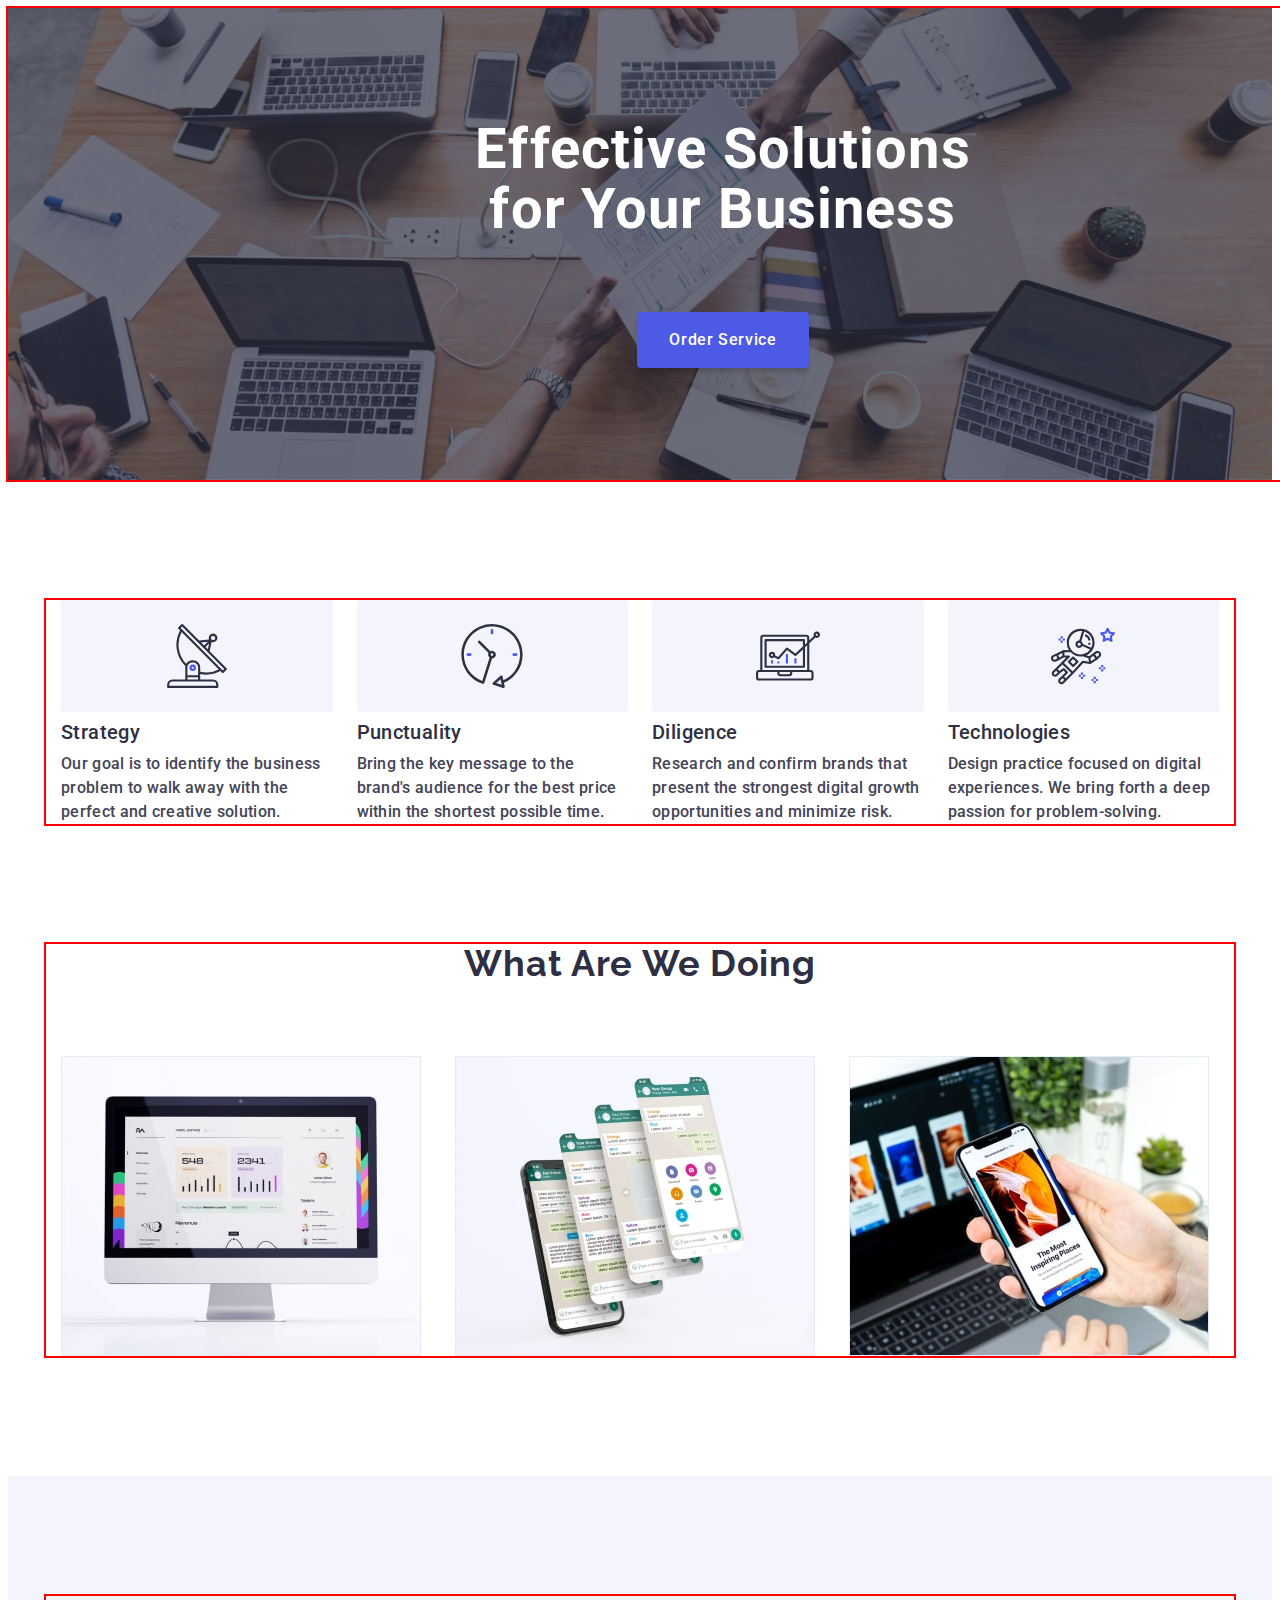
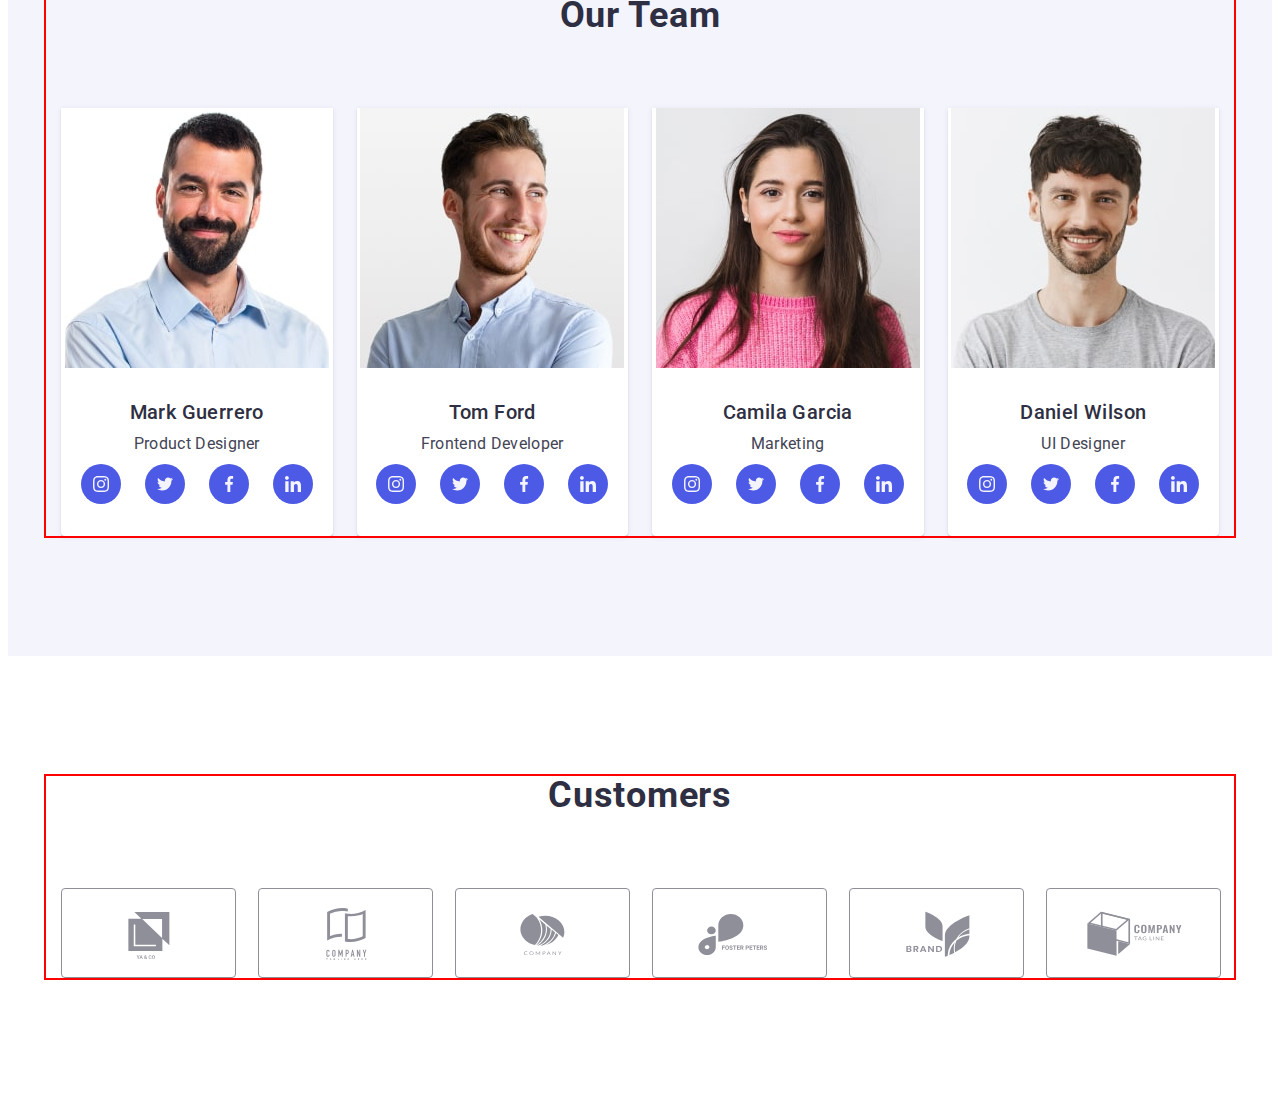
==== commit dc94615c: "1" ====
--- a/index.html
+++ b/index.html
@@ -45,12 +45,12 @@
       </div>
     </header> -->
     <main> 
-      <!-- <section class="hero">
-        <div class="container">
+      <section class="hero">
+        <div class="container hero-conteiner">
             <h1 class="hero-title">Effective Solutions for Your Business</h1>
             <button type="button" class="hero-btn" data-modal-open>Order Service</button>
         </div>
-      </section>  -->
+      </section> 
       <section class="advantages">
         <div class="container">
           <h2 class="visually-hidden">Advantages</h2>
--- a/css/styles.css
+++ b/css/styles.css
@@ -164,23 +164,26 @@
   max-width: 1440px;
   margin: 0 auto;
   background-color: var(--navy-blue-modal-cl);
-  padding: 188px 0px; 
   background-image: linear-gradient(rgba(46, 47, 66, 0.70), rgba(46, 47, 66, 0.70)), url(../images/hero-bg.jpg);
   background-repeat: no-repeat;
   background-position: center;
   background-size: cover;
 }
 
+.hero-conteiner {
+  padding: 112px 54px;
+}
+
 .hero-title {
   color: var(--white-cl);
   text-align: center;
-  font-size: 56px;
-  line-height: 1.07;
-  letter-spacing: 0.02em;
-  margin-bottom: 48px;
-  max-width: 496px;
+  font-size: 36px;
+  line-height: 1.11;
+  letter-spacing: 0.02em;
+  max-width: 320px;
   margin-right: auto;
   margin-left: auto;
+  padding-bottom: 72px;
 }
 .hero-btn {
   background-color: var(--iris-cl);
--- a/css/media.css
+++ b/css/media.css
@@ -2,6 +2,10 @@
   .container {
     max-width: 396px;
   }
+  .hero-conteiner {
+    max-width: 428px;
+  }
+
   .team > .container {
     max-width: 294px;
   }
@@ -11,6 +15,17 @@
   .container {
     max-width: 736px;
   }
+  .hero-conteiner {
+    max-width: 768px;
+    padding: 112px 136px;
+  }
+  .hero-title {
+  font-size: 56px;
+  line-height: 1.07;
+  letter-spacing: 0.02em;
+  max-width: 496px;
+  padding-bottom: 72px;
+  } 
 
   .advantages-item {
     width: calc((100% - 24px) / 2);
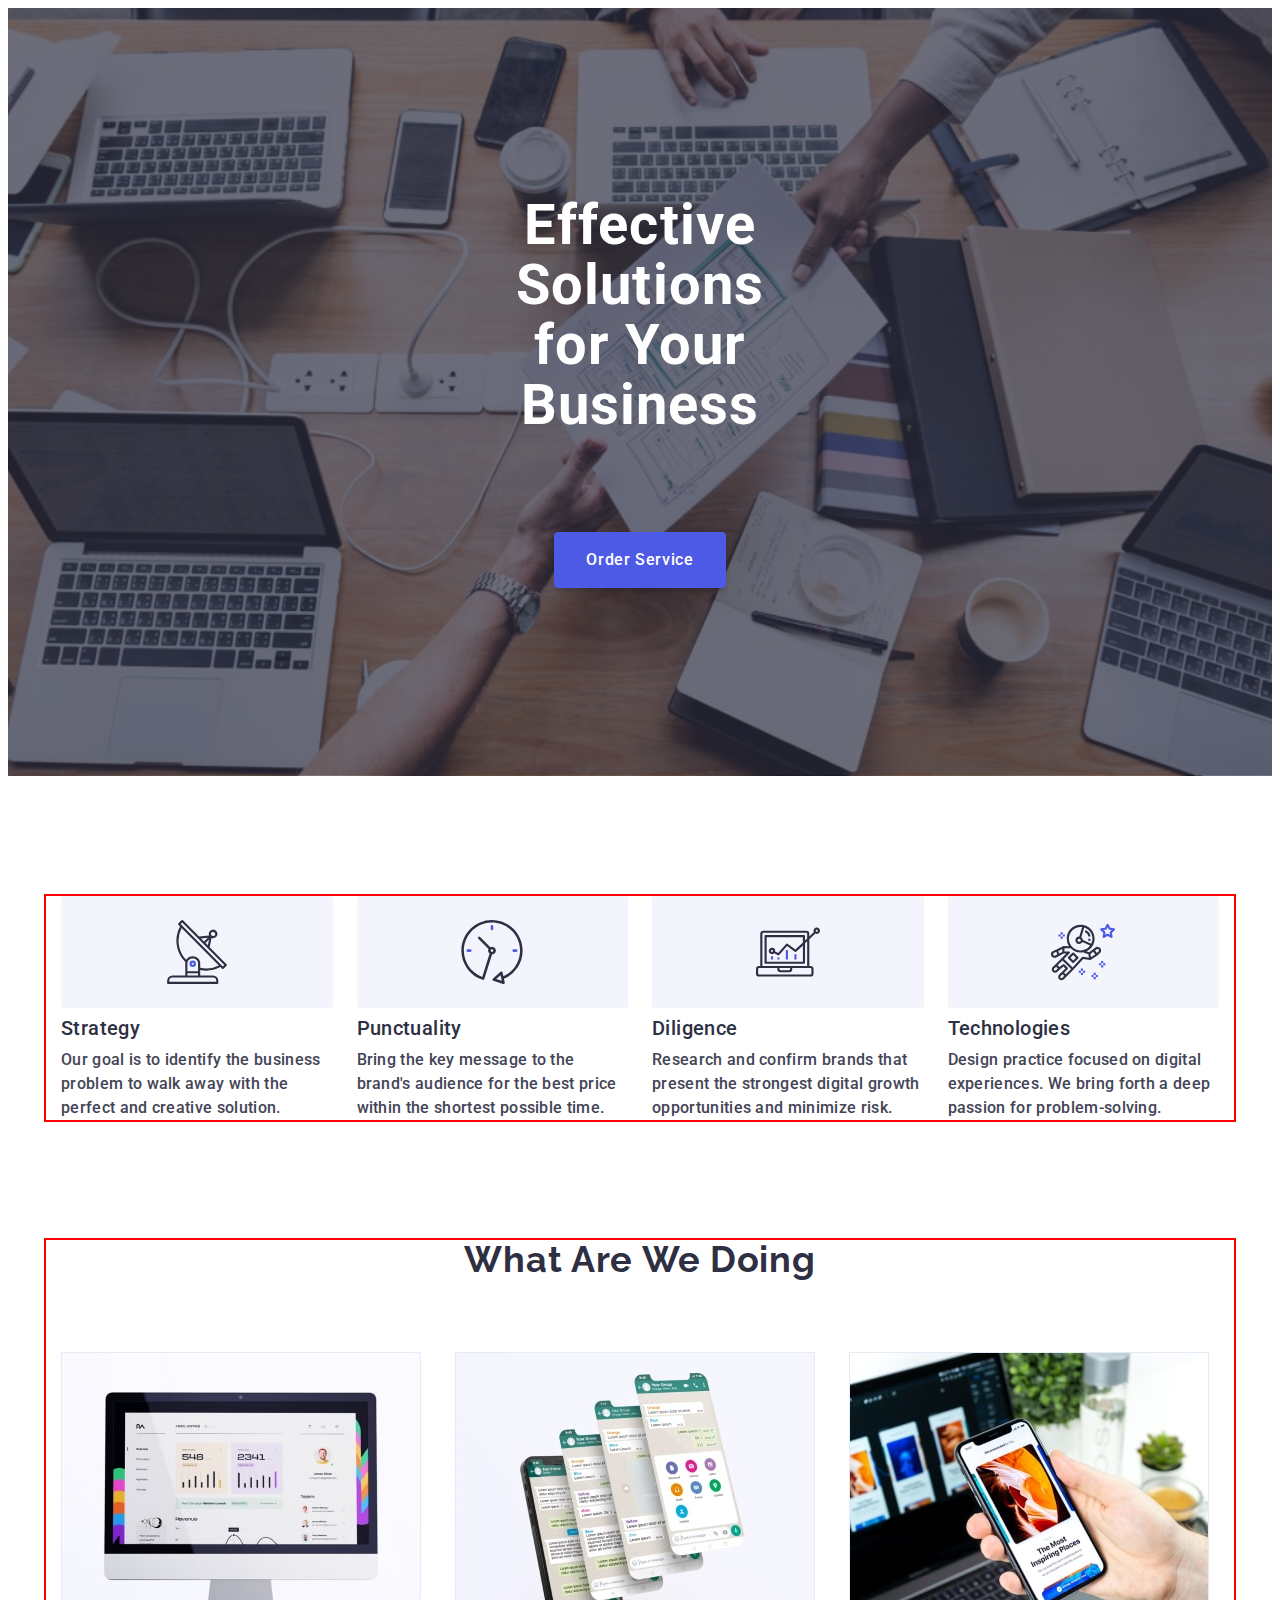
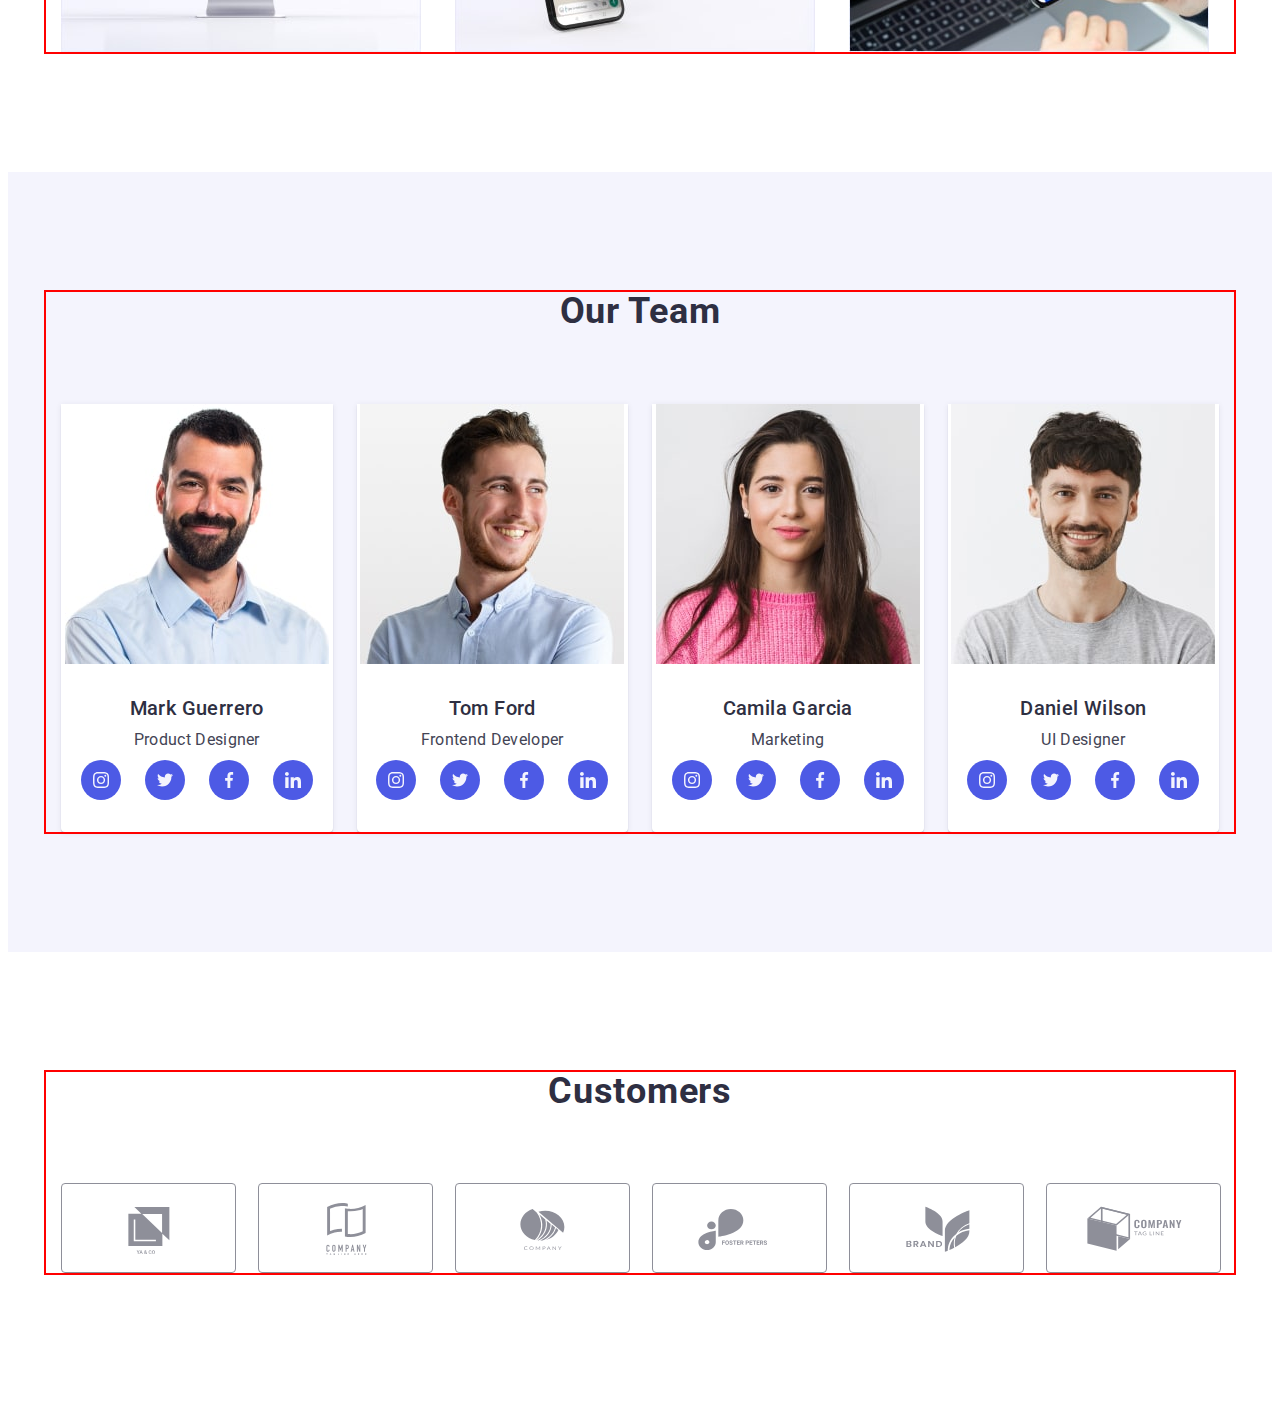
==== commit 24d71123: "1" ====
--- a/index.html
+++ b/index.html
@@ -46,7 +46,7 @@
     </header> -->
     <main> 
       <section class="hero">
-        <div class="container hero-conteiner">
+        <div class="hero-container">
             <h1 class="hero-title">Effective Solutions for Your Business</h1>
             <button type="button" class="hero-btn" data-modal-open>Order Service</button>
         </div>
--- a/css/styles.css
+++ b/css/styles.css
@@ -161,18 +161,16 @@
 /*! -------------HERO--------------------------- */
 
 .hero {
-  max-width: 1440px;
+  padding: 112px 54px;
+  max-width: 428px;
   margin: 0 auto;
-  background-color: var(--navy-blue-modal-cl);
+  background-color: var(--navy-blue-modal-cl); 
   background-image: linear-gradient(rgba(46, 47, 66, 0.70), rgba(46, 47, 66, 0.70)), url(../images/hero-bg.jpg);
   background-repeat: no-repeat;
   background-position: center;
   background-size: cover;
 }
 
-.hero-conteiner {
-  padding: 112px 54px;
-}
 
 .hero-title {
   color: var(--white-cl);
@@ -180,7 +178,8 @@
   font-size: 36px;
   line-height: 1.11;
   letter-spacing: 0.02em;
-  max-width: 320px;
+  margin-bottom: 48px;
+  max-width: 496px;
   margin-right: auto;
   margin-left: auto;
   padding-bottom: 72px;
--- a/css/media.css
+++ b/css/media.css
@@ -1,9 +1,6 @@
 @media screen and (min-width: 428px) {
   .container {
     max-width: 396px;
-  }
-  .hero-conteiner {
-    max-width: 428px;
   }
 
   .team > .container {
@@ -15,10 +12,12 @@
   .container {
     max-width: 736px;
   }
-  .hero-conteiner {
+  .hero {
     max-width: 768px;
     padding: 112px 136px;
+    background-image: linear-gradient(rgba(46, 47, 66, 0.70), rgba(46, 47, 66, 0.70)), url(../images/Hero-bg-tab.jpg);
   }
+ 
   .hero-title {
   font-size: 56px;
   line-height: 1.07;
@@ -58,6 +57,21 @@
 @media screen and (min-width: 1158px) {
   .container {
     max-width: 1158px;
+  }
+  .hero {
+    max-width: 1440px;
+    padding: 188px 472px;
+    background-image: linear-gradient(rgba(46, 47, 66, 0.70), rgba(46, 47, 66, 0.70)), url(../images/hero-bg.jpg);
+  }
+  
+  .hero-title {
+    font-size: 56px;
+    line-height: 1.07;
+    letter-spacing: 0.02em;
+    max-width: 496px;
+    margin-right: auto;
+    margin-left: auto;
+    padding-bottom: 48px;
   }
   .advantages {
     padding-top: 120px;
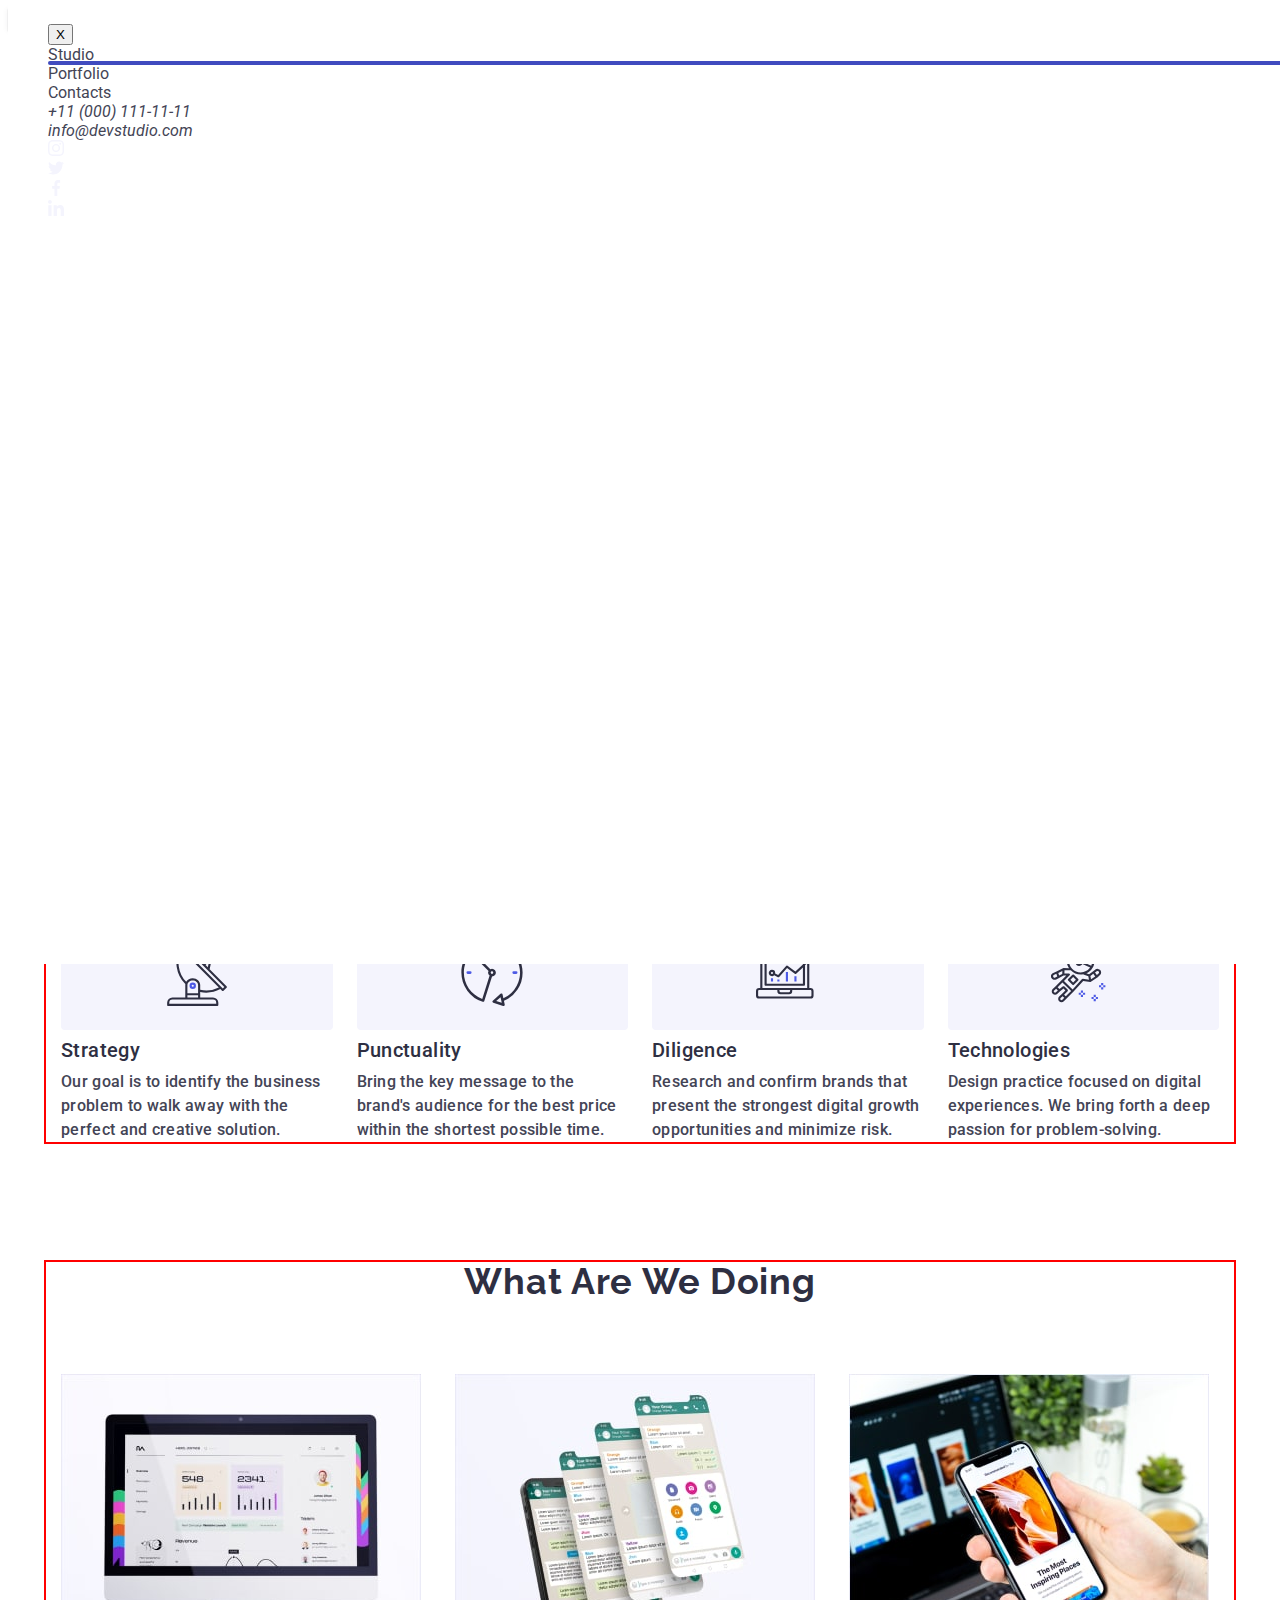
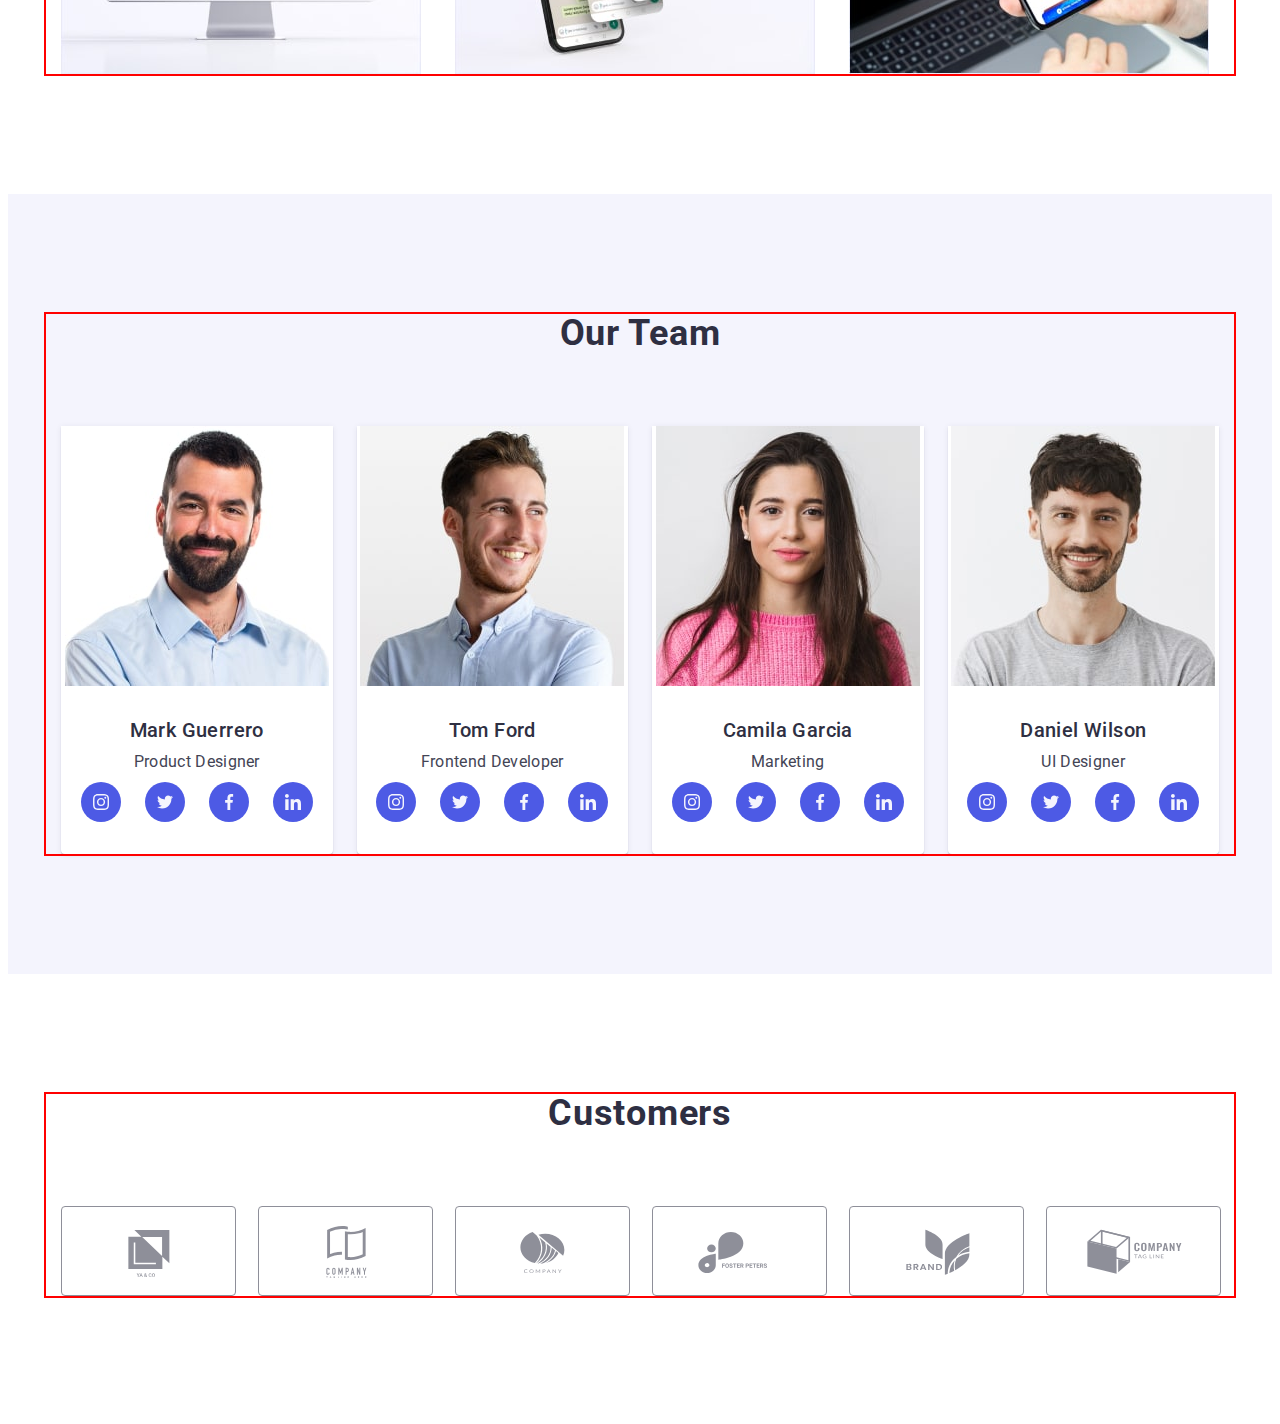
==== commit a9b78cec: "1" ====
--- a/index.html
+++ b/index.html
@@ -21,7 +21,7 @@
     <link rel="stylesheet" href="./css/media.css" />
   </head>
   <body>
-    <!-- <header class="header">
+    <header class="header">
       <div class="container header-conteiner">
         <nav class="header-navigation">
           <a href="./index.html" class="header-logo link">Web<span class="header-logo-accent">Studio</span></a>
@@ -42,8 +42,58 @@
             <li><a class="header-address-link link" href="tel:+110001111111">+11 (000) 111-11-11</a></li>
           </ul>
         </address>
+        <button type="button" class="menu-open-btn">O</button>
       </div>
-    </header> -->
+      <div class="mob-menu">
+        <button type="button" class="menu-close-btn">X</button>
+          <ul class="mob-menu-list list">
+            <li class="mob-menu-item navigation">
+              <a class="mob-menu-link link current" href="./index.html">Studio</a>
+            </li>
+            <li class="mob-menu-item">
+              <a class="mob-menu-link-two link" href="./portfolio.html">Portfolio</a>
+            </li>
+            <li class="mob-menu-item">
+              <a class="mob-menu-link-two link" href="">Contacts</a></li>
+          </ul>
+        <address class="mob-menu-address">
+          <ul class="mob-menu-address-list list">
+            <li><a class="mob-menu-address-link link" href="tel:+110001111111">+11 (000) 111-11-11</a></li>
+            <li><a class="mob-menu-address-link link" href="mailto:info@devstudio.com">info@devstudio.com</a></li>  
+          </ul>
+        </address>
+        <ul class="mob-menu-social-top">
+          <li class="mob-menu-social-item list">
+            <a class="mob-menu-social-link" href="https://www.instagram.com/">
+              <svg class="mob-menu-social-icon" width="16" height="16">
+                <use href="./images/icons.svg#icon-instagram-2"></use>
+              </svg>
+            </a>
+          </li>
+          <li class="mob-menu-social-item list">
+            <a class="mob-menu-social-link" href="https://www.twitter.com/">
+              <svg class="mob-menu-social-icon" width="16" height="16">
+                <use href="./images/icons.svg#icon-twitter-1"></use>
+              </svg>
+            </a>
+          </li>
+          <li class="mob-menu-social-item list">
+            <a class="mob-menu-social-link" href="https://www.facebook.com/">
+              <svg class="mob-menu-social-icon" width="16" height="16">
+                <use href="./images/icons.svg#icon-facebook-1"></use>
+              </svg>
+            </a>
+          </li>
+          <li class="mob-menu-social-item list">
+            <a class="mob-menu-social-link" href="https://www.linkedin.com/">
+              <svg class="mob-menu-social-icon" width="16" height="16">
+                <use href="./images/icons.svg#icon-linkedin-1"></use>
+              </svg>
+            </a>
+          </li>
+        </ul>
+      </div>
+    </header>
     <main> 
       <section class="hero">
         <div class="hero-container">
--- a/css/styles.css
+++ b/css/styles.css
@@ -81,7 +81,7 @@
 color: var(--navy-blue-modal-cl);
 }
 .header-menu-list {
-display: flex;
+display: none;
 gap: 40px;
 }
 .header-menu-item {
@@ -147,7 +147,7 @@
   margin-left: auto; 
 }
 .header-address-list {
-  display: flex;
+  display: none;
   gap: 40px;
 }
 .header-address-link {
@@ -156,6 +156,53 @@
   line-height: 1.5;
   letter-spacing: 0.02em;
   transition: color 250ms cubic-bezier(0.4, 0, 0.2, 1);
+}
+.menu-open-btn {
+  margin-left: auto;
+}
+.mob-menu {
+  position: fixed;
+  top: 0;
+  z-index: 20;
+  width: 100vw;
+  height: 100vh;
+  background-color: var(--white-cl);
+  padding-top: 24px;
+  padding-right: 24px;
+  padding-bottom: 40px;
+  padding-left: 40px;
+}
+.menu-close-btn {
+}
+.mob-menu-list {
+}
+.list {
+}
+.mob-menu-item {
+}
+.navigation {
+}
+.mob-menu-link {
+}
+.link {
+}
+.current {
+}
+.mob-menu-link-two {
+}
+.mob-menu-address {
+}
+.mob-menu-address-list {
+}
+.mob-menu-address-link {
+}
+.mob-menu-social-top {
+}
+.mob-menu-social-item {
+}
+.mob-menu-social-link {
+}
+.mob-menu-social-icon {
 }
 
 /*! -------------HERO--------------------------- */
@@ -165,10 +212,17 @@
   max-width: 428px;
   margin: 0 auto;
   background-color: var(--navy-blue-modal-cl); 
-  background-image: linear-gradient(rgba(46, 47, 66, 0.70), rgba(46, 47, 66, 0.70)), url(../images/hero-bg.jpg);
+  background-image: linear-gradient(rgba(46, 47, 66, 0.70), rgba(46, 47, 66, 0.70)), url(../images/hero-bg-mobile.jpg);
   background-repeat: no-repeat;
   background-position: center;
   background-size: cover;
+}
+@media (min-device-pixel-ratio: 2),
+(min-resolution: 192dpi),
+(min-resolution: 2dppx) {
+  .hero {
+    background-image: linear-gradient(rgba(46, 47, 66, 0.70), rgba(46, 47, 66, 0.70)), url(../images/hero-bg-mobile-2x.jpg); 
+  }
 }
 
 
--- a/css/media.css
+++ b/css/media.css
@@ -15,8 +15,15 @@
   .hero {
     max-width: 768px;
     padding: 112px 136px;
-    background-image: linear-gradient(rgba(46, 47, 66, 0.70), rgba(46, 47, 66, 0.70)), url(../images/Hero-bg-tab.jpg);
+    background-image: linear-gradient(rgba(46, 47, 66, 0.70), rgba(46, 47, 66, 0.70)), url(../images/hero-bg-tab.jpg);
   }
+  @media (min-device-pixel-ratio: 2),
+(min-resolution: 192dpi),
+(min-resolution: 2dppx) {
+  .hero {
+    background-image: linear-gradient(rgba(46, 47, 66, 0.70), rgba(46, 47, 66, 0.70)), url(../images/hero-bg-tab-2x.jpg); 
+  }
+}
  
   .hero-title {
   font-size: 56px;
@@ -63,6 +70,13 @@
     padding: 188px 472px;
     background-image: linear-gradient(rgba(46, 47, 66, 0.70), rgba(46, 47, 66, 0.70)), url(../images/hero-bg.jpg);
   }
+  @media (min-device-pixel-ratio: 2),
+(min-resolution: 192dpi),
+(min-resolution: 2dppx) {
+  .hero {
+    background-image: linear-gradient(rgba(46, 47, 66, 0.70), rgba(46, 47, 66, 0.70)), url(../images/hero-bg-des-2x.jpg); 
+  }
+}
   
   .hero-title {
     font-size: 56px;
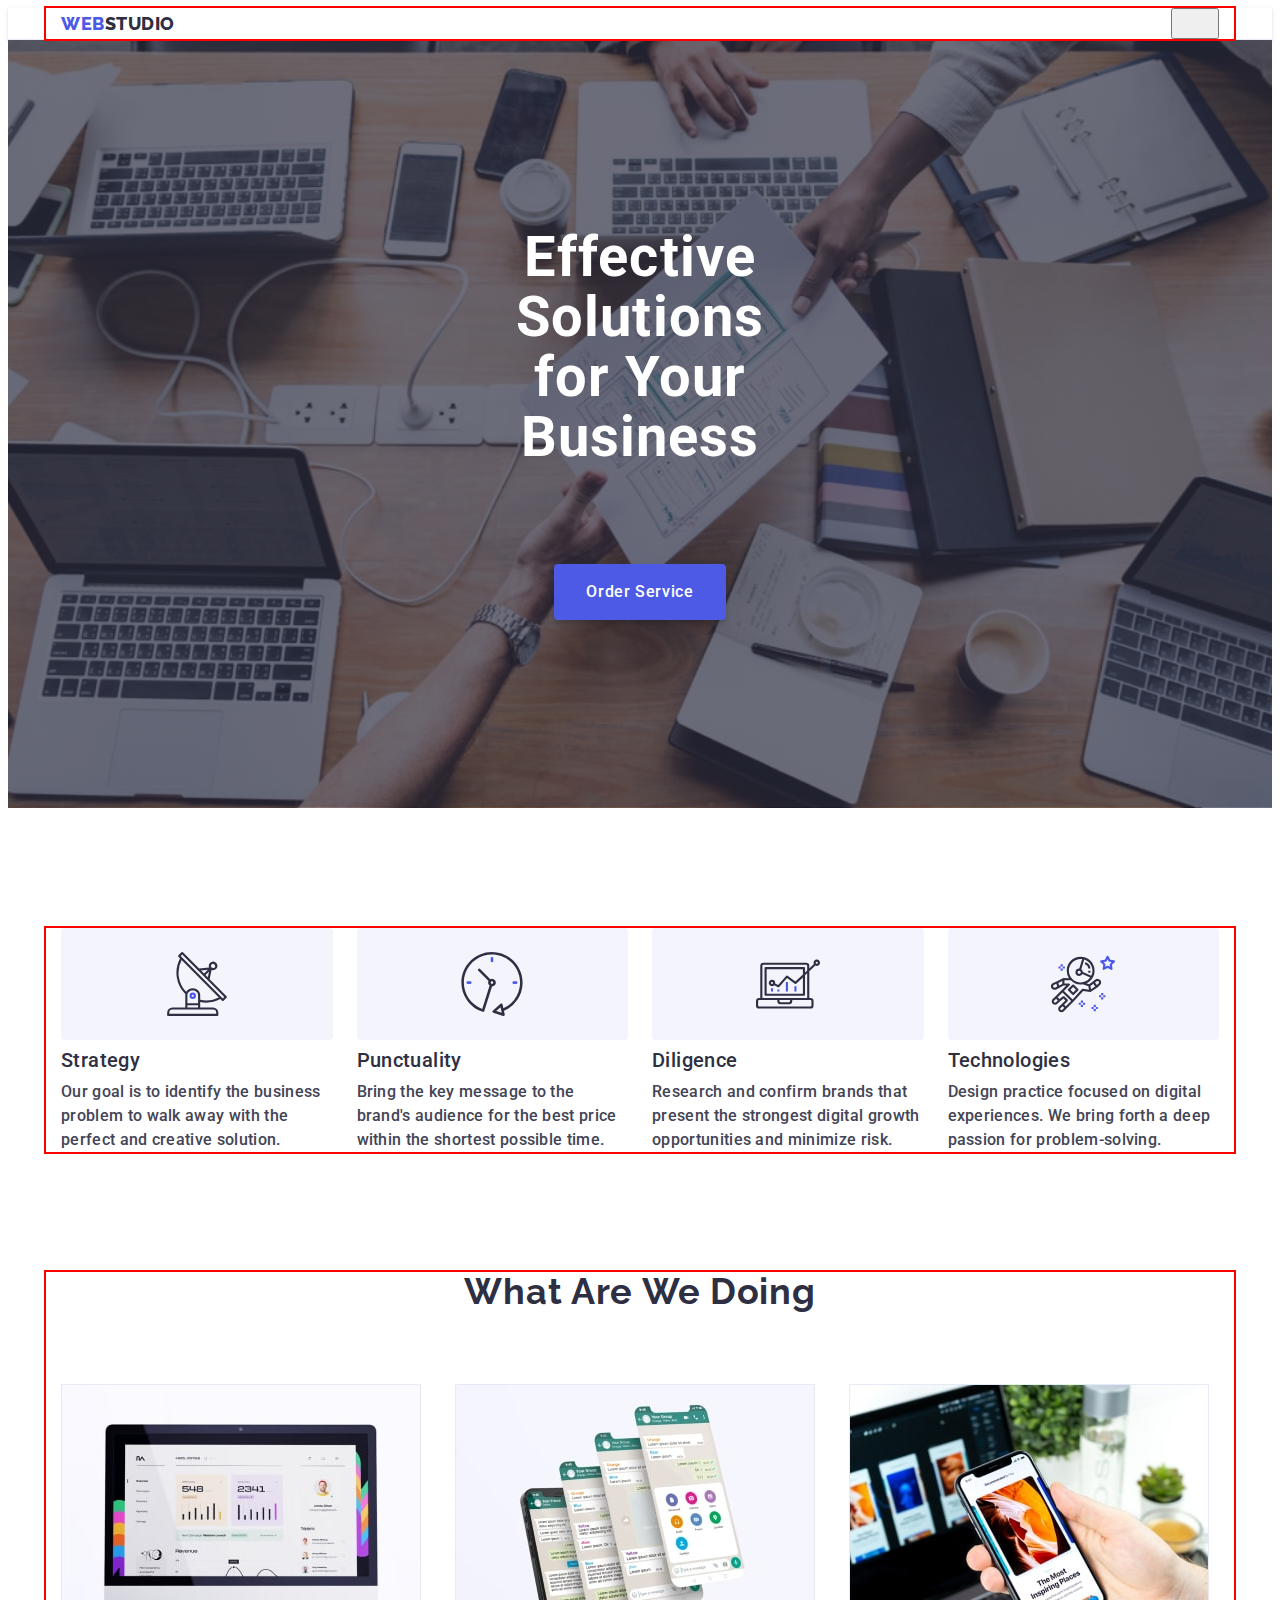
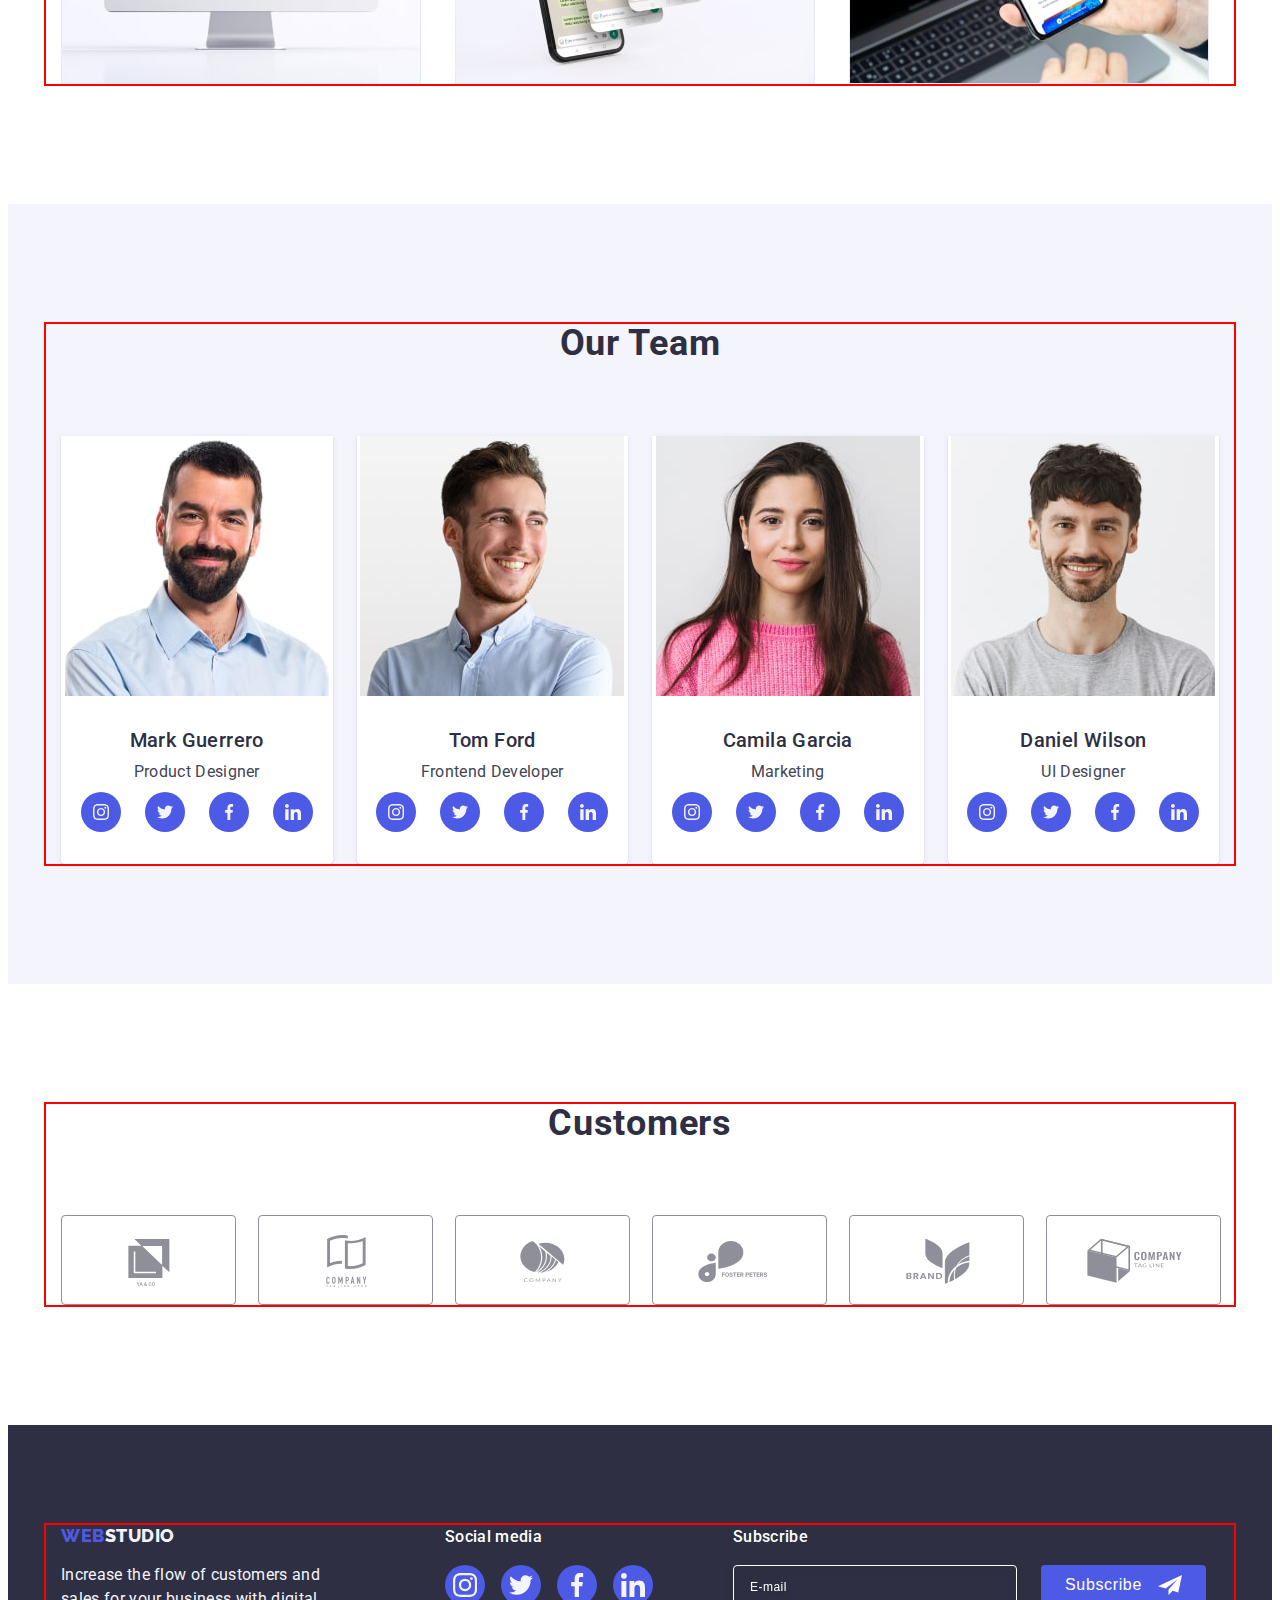
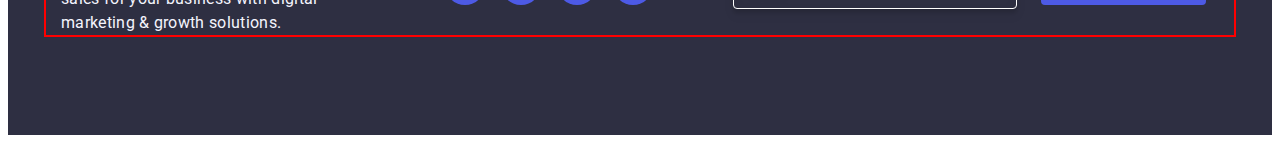
==== commit 6bda9705: "1" ====
--- a/index.html
+++ b/index.html
@@ -42,56 +42,68 @@
             <li><a class="header-address-link link" href="tel:+110001111111">+11 (000) 111-11-11</a></li>
           </ul>
         </address>
-        <button type="button" class="menu-open-btn">O</button>
+        <button type="button" class="menu-open-btn" data-menu-open>
+          <svg class="close-icon" width="32" height="22">
+          <use href="./images/icons.svg#icon-charm_menu-hamburger-1"></use>
+        </svg></button>
       </div>
-      <div class="mob-menu">
-        <button type="button" class="menu-close-btn">X</button>
-          <ul class="mob-menu-list list">
-            <li class="mob-menu-item navigation">
-              <a class="mob-menu-link link current" href="./index.html">Studio</a>
-            </li>
-            <li class="mob-menu-item">
-              <a class="mob-menu-link-two link" href="./portfolio.html">Portfolio</a>
-            </li>
-            <li class="mob-menu-item">
-              <a class="mob-menu-link-two link" href="">Contacts</a></li>
-          </ul>
+      <div class="mob-menu is-hidden" data-menu>
+       <div>
+          <button type="button" class="menu-close-btn" data-menu-close>
+            <svg class="close-icon" width="24" height="24">
+            <use href="./images/icons.svg#icon-close-1"></use>
+          </svg></button>
+            <ul class="mob-menu-list list">
+              <li class="mob-menu-item">
+                <a class="mob-menu-link link" href="./index.html">Studio</a>
+              </li>
+              <li class="mob-menu-item">
+                <a class="mob-menu-link-two link" href="./portfolio.html">Portfolio</a>
+              </li>
+              <li class="mob-menu-item">
+                <a class="mob-menu-link-two link" href="">Contacts</a></li>
+            </ul>
+       </div>
         <address class="mob-menu-address">
-          <ul class="mob-menu-address-list list">
-            <li><a class="mob-menu-address-link link" href="tel:+110001111111">+11 (000) 111-11-11</a></li>
-            <li><a class="mob-menu-address-link link" href="mailto:info@devstudio.com">info@devstudio.com</a></li>  
-          </ul>
+          <div class="mob-menu-address-conteiner">
+            <ul class="mob-menu-address-list list">
+              <li><a class="mob-menu-tel-link link" href="tel:+110001111111">+11 (000) 111-11-11</a></li>
+              <li><a class="mob-menu-mail-link link" href="mailto:info@devstudio.com">info@devstudio.com</a></li>  
+            </ul>
+          </div>
         </address>
-        <ul class="mob-menu-social-top">
-          <li class="mob-menu-social-item list">
-            <a class="mob-menu-social-link" href="https://www.instagram.com/">
-              <svg class="mob-menu-social-icon" width="16" height="16">
-                <use href="./images/icons.svg#icon-instagram-2"></use>
-              </svg>
-            </a>
-          </li>
-          <li class="mob-menu-social-item list">
-            <a class="mob-menu-social-link" href="https://www.twitter.com/">
-              <svg class="mob-menu-social-icon" width="16" height="16">
-                <use href="./images/icons.svg#icon-twitter-1"></use>
-              </svg>
-            </a>
-          </li>
-          <li class="mob-menu-social-item list">
-            <a class="mob-menu-social-link" href="https://www.facebook.com/">
-              <svg class="mob-menu-social-icon" width="16" height="16">
-                <use href="./images/icons.svg#icon-facebook-1"></use>
-              </svg>
-            </a>
-          </li>
-          <li class="mob-menu-social-item list">
-            <a class="mob-menu-social-link" href="https://www.linkedin.com/">
-              <svg class="mob-menu-social-icon" width="16" height="16">
-                <use href="./images/icons.svg#icon-linkedin-1"></use>
-              </svg>
-            </a>
-          </li>
-        </ul>
+        <div>
+          <ul class="mob-menu-social-top">
+            <li class="mob-menu-social-item list">
+              <a class="mob-menu-social-link" href="https://www.instagram.com/">
+                <svg class="mob-menu-social-icon" width="16" height="16">
+                  <use href="./images/icons.svg#icon-instagram-2"></use>
+                </svg>
+              </a>
+            </li>
+            <li class="mob-menu-social-item list">
+              <a class="mob-menu-social-link" href="https://www.twitter.com/">
+                <svg class="mob-menu-social-icon" width="16" height="16">
+                  <use href="./images/icons.svg#icon-twitter-1"></use>
+                </svg>
+              </a>
+            </li>
+            <li class="mob-menu-social-item list">
+              <a class="mob-menu-social-link" href="https://www.facebook.com/">
+                <svg class="mob-menu-social-icon" width="16" height="16">
+                  <use href="./images/icons.svg#icon-facebook-1"></use>
+                </svg>
+              </a>
+            </li>
+            <li class="mob-menu-social-item list">
+              <a class="mob-menu-social-link" href="https://www.linkedin.com/">
+                <svg class="mob-menu-social-icon" width="16" height="16">
+                  <use href="./images/icons.svg#icon-linkedin-1"></use>
+                </svg>
+              </a>
+            </li>
+          </ul>
+        </div>
       </div>
     </header>
     <main> 
@@ -419,7 +431,7 @@
         </div>
       </section>
     </main>
-    <!-- <footer class="footer">
+    <footer class="footer">
       <div class="footer-conteiner">
         <div class="footer-container-one"> 
           <a href="./index.html" class="footer-logo link"
@@ -572,5 +584,6 @@
       </div>
     </div>
     <script src="./js/modal.js"></script>
+     <script src="./js/menu.js"></script>
   </body>
 </html>
--- a/css/styles.css
+++ b/css/styles.css
@@ -164,45 +164,89 @@
   position: fixed;
   top: 0;
   z-index: 20;
-  width: 100vw;
-  height: 100vh;
+  max-width: 428px;
   background-color: var(--white-cl);
   padding-top: 24px;
   padding-right: 24px;
   padding-bottom: 40px;
   padding-left: 40px;
+  display: flex;
+  flex-direction: column;
+  justify-content: space-between;
+  overflow: auto;
 }
 .menu-close-btn {
+  display: block;
+  margin-left: auto;
+  margin-bottom: 32px;
 }
 .mob-menu-list {
-}
-.list {
-}
-.mob-menu-item {
-}
-.navigation {
+  margin-bottom: 100px;
+}
+
+.mob-menu-item:not(:last-child) {
+  margin-bottom: 40px;
 }
 .mob-menu-link {
-}
-.link {
-}
-.current {
+  color: var(--ocean-cl);
+  font-size: 36px;
+  line-height: 1.11;
+  letter-spacing: 0.02em;
+  text-transform: capitalize;
+  margin-bottom: 40px;
 }
 .mob-menu-link-two {
-}
-.mob-menu-address {
-}
-.mob-menu-address-list {
-}
-.mob-menu-address-link {
-}
+color: var(--navy-blue-cl);
+font-size: 36px;
+line-height: 1.11;
+letter-spacing: 0.02em;
+text-transform: capitalize;
+}
+
+.mob-menu-address-conteiner {
+  margin-bottom: 48px;
+}
+
+.mob-menu-tel-link {
+color: var(--iris-cl);
+font-size: 36px;
+line-height: 1.11; 
+letter-spacing: 0.02em;
+text-transform: capitalize;
+font-style: normal;
+margin-bottom: 40px;
+
+}
+.mob-menu-mail-link {
+color: var(--main-cl);
+font-size: 20px;
+font-weight: 500;
+line-height: 1.2;
+letter-spacing: 0.02em;
+font-style: normal;
+}
+
 .mob-menu-social-top {
+  display: flex;
+  gap: 56px;
 }
 .mob-menu-social-item {
+  width: 40px;
+  height: 40px;
 }
 .mob-menu-social-link {
+  width: 100%;
+  height: 100%;
+  background-color: var(--iris-cl);
+  border-radius: 50%;
+  display: flex;
+  align-items: center;
+  justify-content: center;
+  transition: background-color 250ms cubic-bezier(0.4, 0, 0.2, 1);
 }
 .mob-menu-social-icon {
+  fill: transparent;
+  stroke: var(--iris-cl);
 }
 
 /*! -------------HERO--------------------------- */
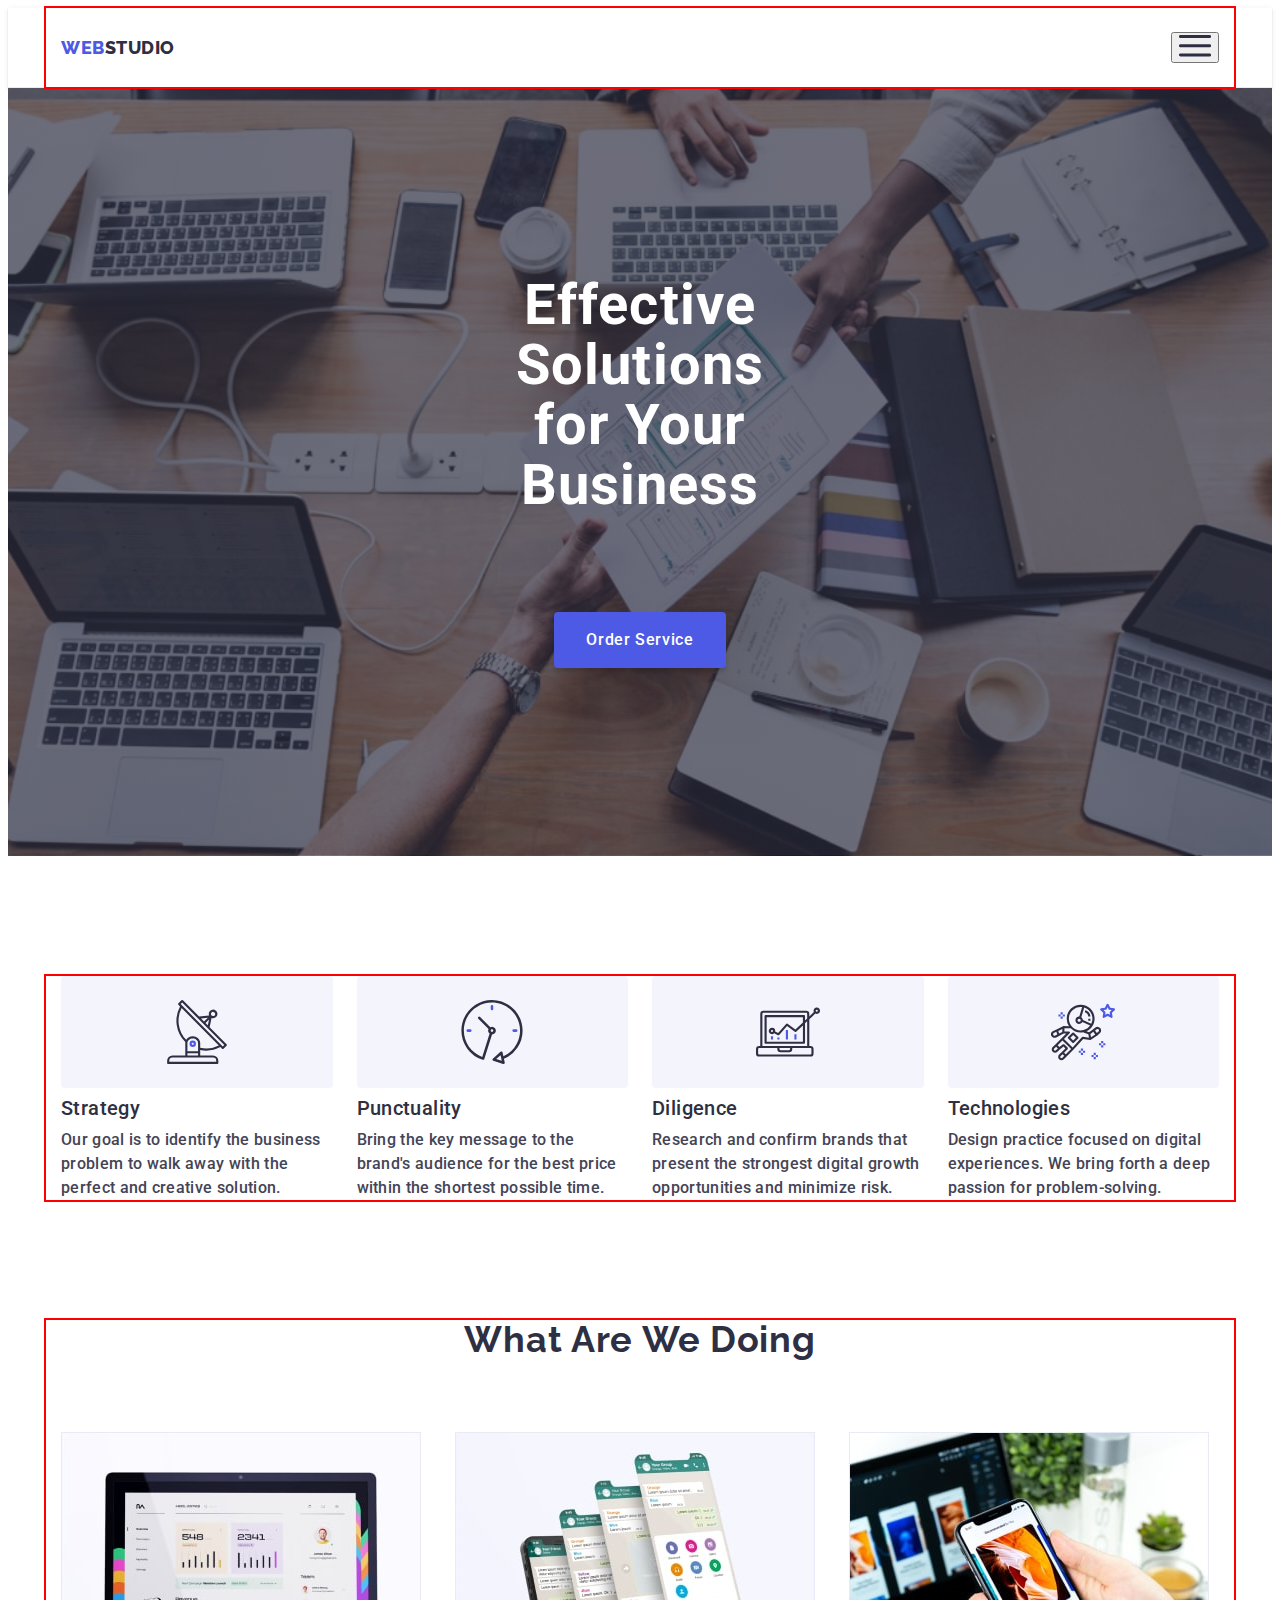
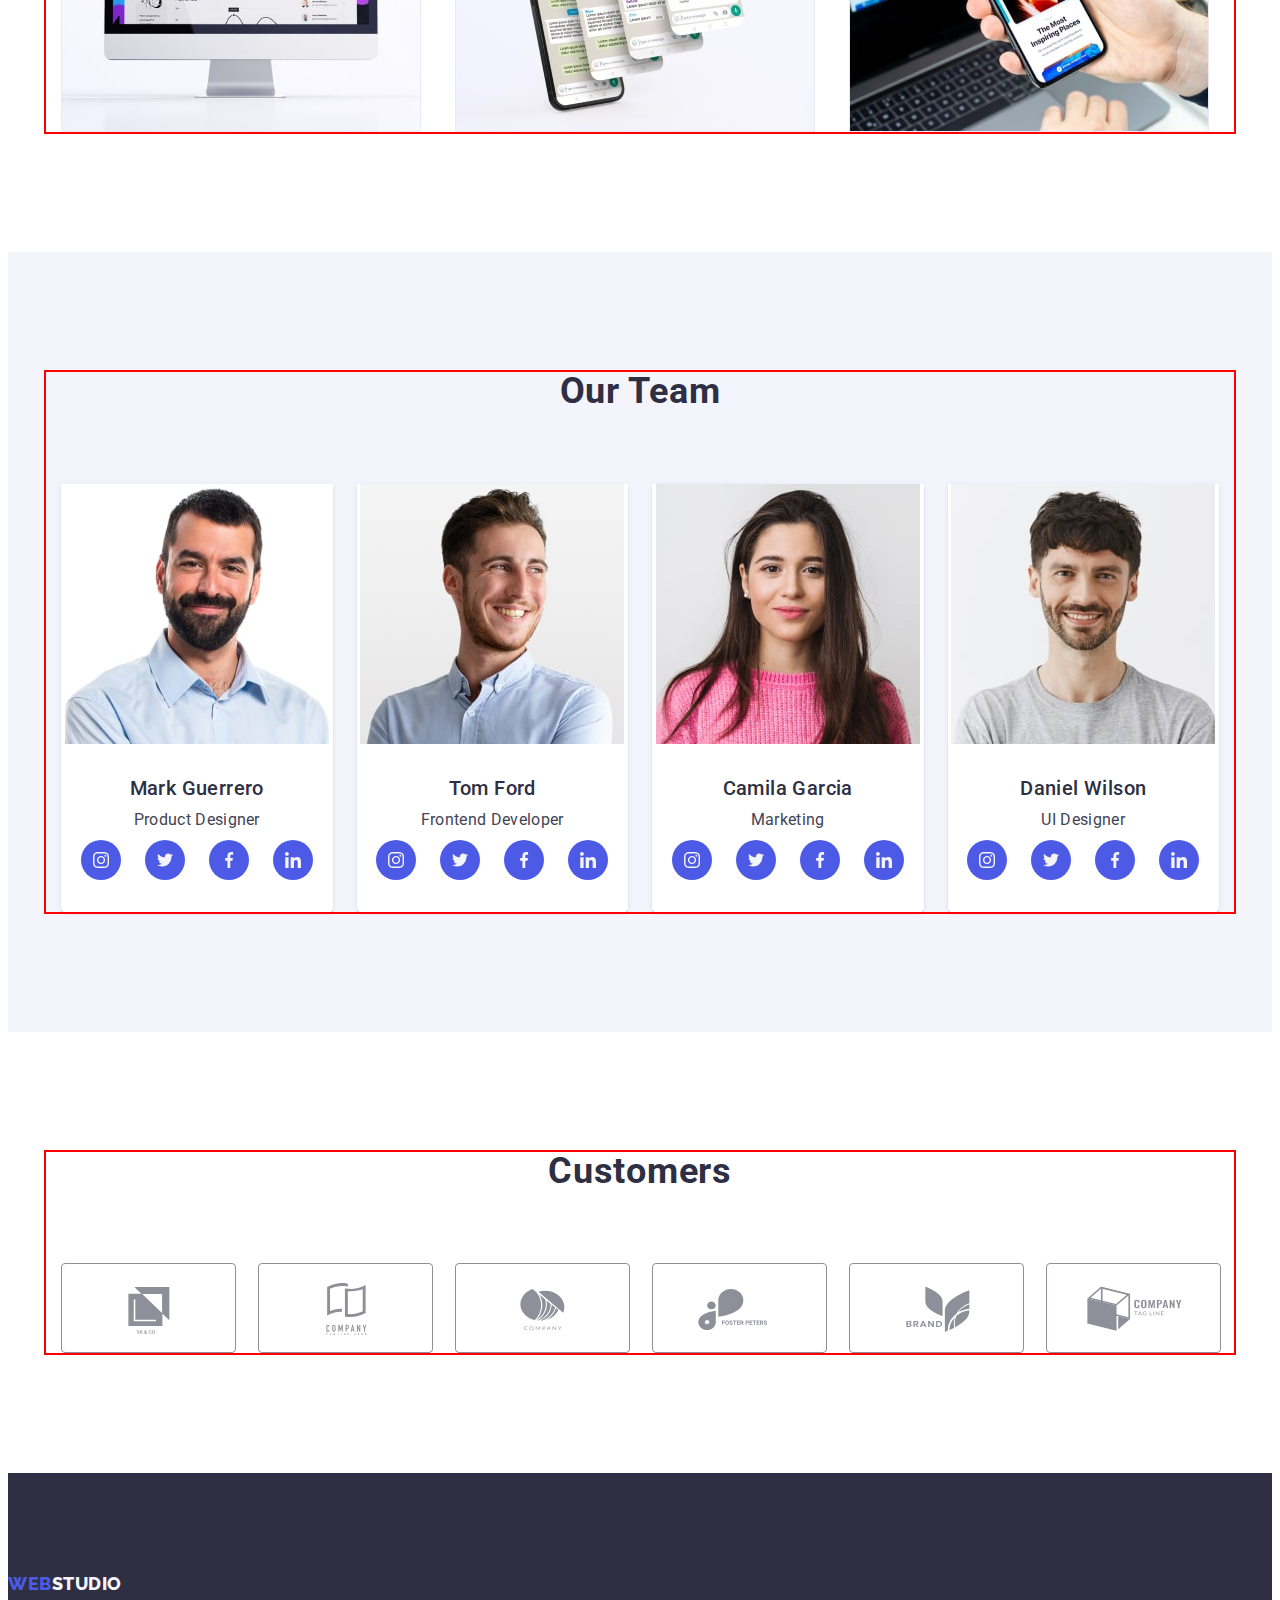
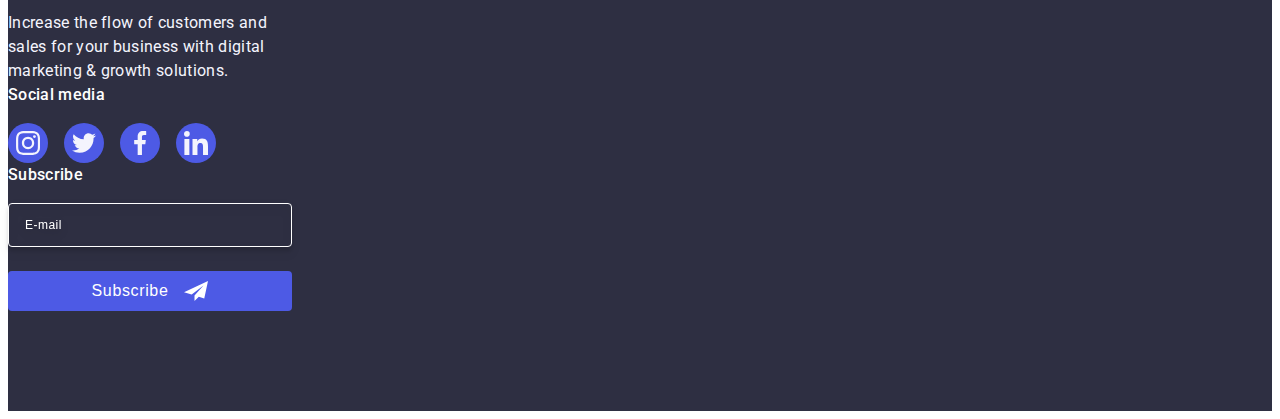
==== commit 486dffa0: "1" ====
--- a/index.html
+++ b/index.html
@@ -43,8 +43,8 @@
           </ul>
         </address>
         <button type="button" class="menu-open-btn" data-menu-open>
-          <svg class="close-icon" width="32" height="22">
-          <use href="./images/icons.svg#icon-charm_menu-hamburger-1"></use>
+          <svg class="menu-open-icon" width="32" height="22">
+          <use href="./images/icons.svg#icon-Vector-Stroke"></use>
         </svg></button>
       </div>
       <div class="mob-menu is-hidden" data-menu>
@@ -174,6 +174,8 @@
           <ul class="portfolio-list list">
             <li class="portfolio-item">
               <img
+                srcset="./images/computer.jpg 1x,
+                ./images/computer-2x.jpg 2x"
                 class="portfolio-img"
                 src="./images/computer.jpg"
                 alt="computer"
@@ -183,6 +185,8 @@
             </li>
             <li class="portfolio-item">
               <img
+              srcset="./images/phone.jpg 1x,
+              ./images/phone-2x.jpg 2x"
                 class="portfolio-img link"
                 src="./images/phone.jpg"
                 alt="phone"
@@ -192,6 +196,8 @@
             </li>
             <li class="portfolio-item">
               <img
+              srcset="./images/laptop.jpg 1x,
+              ./images/laptop-2x.jpg 2x"
                 class="portfolio-img"
                 src="./images/laptop.jpg"
                 alt="laptop"
@@ -208,6 +214,8 @@
           <ul class="team-list list">
             <li class="team-item">
               <img
+              srcset="./images/worker-img-1.jpg 1x,
+              ./images/worker-img-1-2x.jpg 2x"
                 class="team-img"
                 src="./images/worker-img-1.jpg"
                 alt="Mark Guerrero"
@@ -251,6 +259,8 @@
             </li>
             <li class="team-item">
               <img
+              srcset="./images/worker-img-2.jpg 1x,
+              ./images/worker-img-2-2x.jpg 2x"
                 class="team-img"
                 src="./images/worker-img-2.jpg"
                 alt="Tom Ford"
@@ -294,6 +304,8 @@
             </li>
             <li class="team-item">
               <img
+              srcset="./images/worker-img-3.jpg 1x,
+              ./images/worker-img-3-2x.jpg 2x"
                 class="team-img"
                 src="./images/worker-img-3.jpg"
                 alt="Camila Garcia"
@@ -337,6 +349,8 @@
             </li>
             <li class="team-item">
               <img
+              srcset="./images/worker-img-4.jpg 1x,
+              ./images/worker-img-4-2x.jpg 2x"
                 class="team-img"
                 src="./images/worker-img-4.jpg"
                 alt="Daniel Wilson"
--- a/css/styles.css
+++ b/css/styles.css
@@ -74,7 +74,7 @@
 line-height: 1.17;
 letter-spacing: 0.03em;
 text-transform: uppercase;
-margin-right: 76px;
+/* margin-right: 76px; */
 }
 
 .header-logo-accent {
@@ -157,14 +157,22 @@
   letter-spacing: 0.02em;
   transition: color 250ms cubic-bezier(0.4, 0, 0.2, 1);
 }
+.menu-open-icon {
+  fill: var(--navy-blue-cl);
+  transition: transform;
+}
 .menu-open-btn {
   margin-left: auto;
+  margin-top: 24px;
+  margin-bottom: 24px;
 }
 .mob-menu {
   position: fixed;
   top: 0;
+  left: 0;
+  height: 100%;
+  width: 100%;
   z-index: 20;
-  max-width: 428px;
   background-color: var(--white-cl);
   padding-top: 24px;
   padding-right: 24px;
@@ -532,14 +540,9 @@
   padding-bottom: 100px;
 }
 .footer-conteiner {
-  width: 100%;
-  max-width: 1158px;
-  padding-left: 15px;
-  padding-right: 15px;
-  margin: 0 auto;
-  outline: 2px solid red;
   display: flex;
   align-items: baseline;
+  flex-direction: column;
 }
 
 .footer-container-one{
@@ -554,6 +557,7 @@
 .footer-form {
   display: flex;
   gap: 24px;
+  flex-direction: column;
 }
 
 .footer-form-text {
